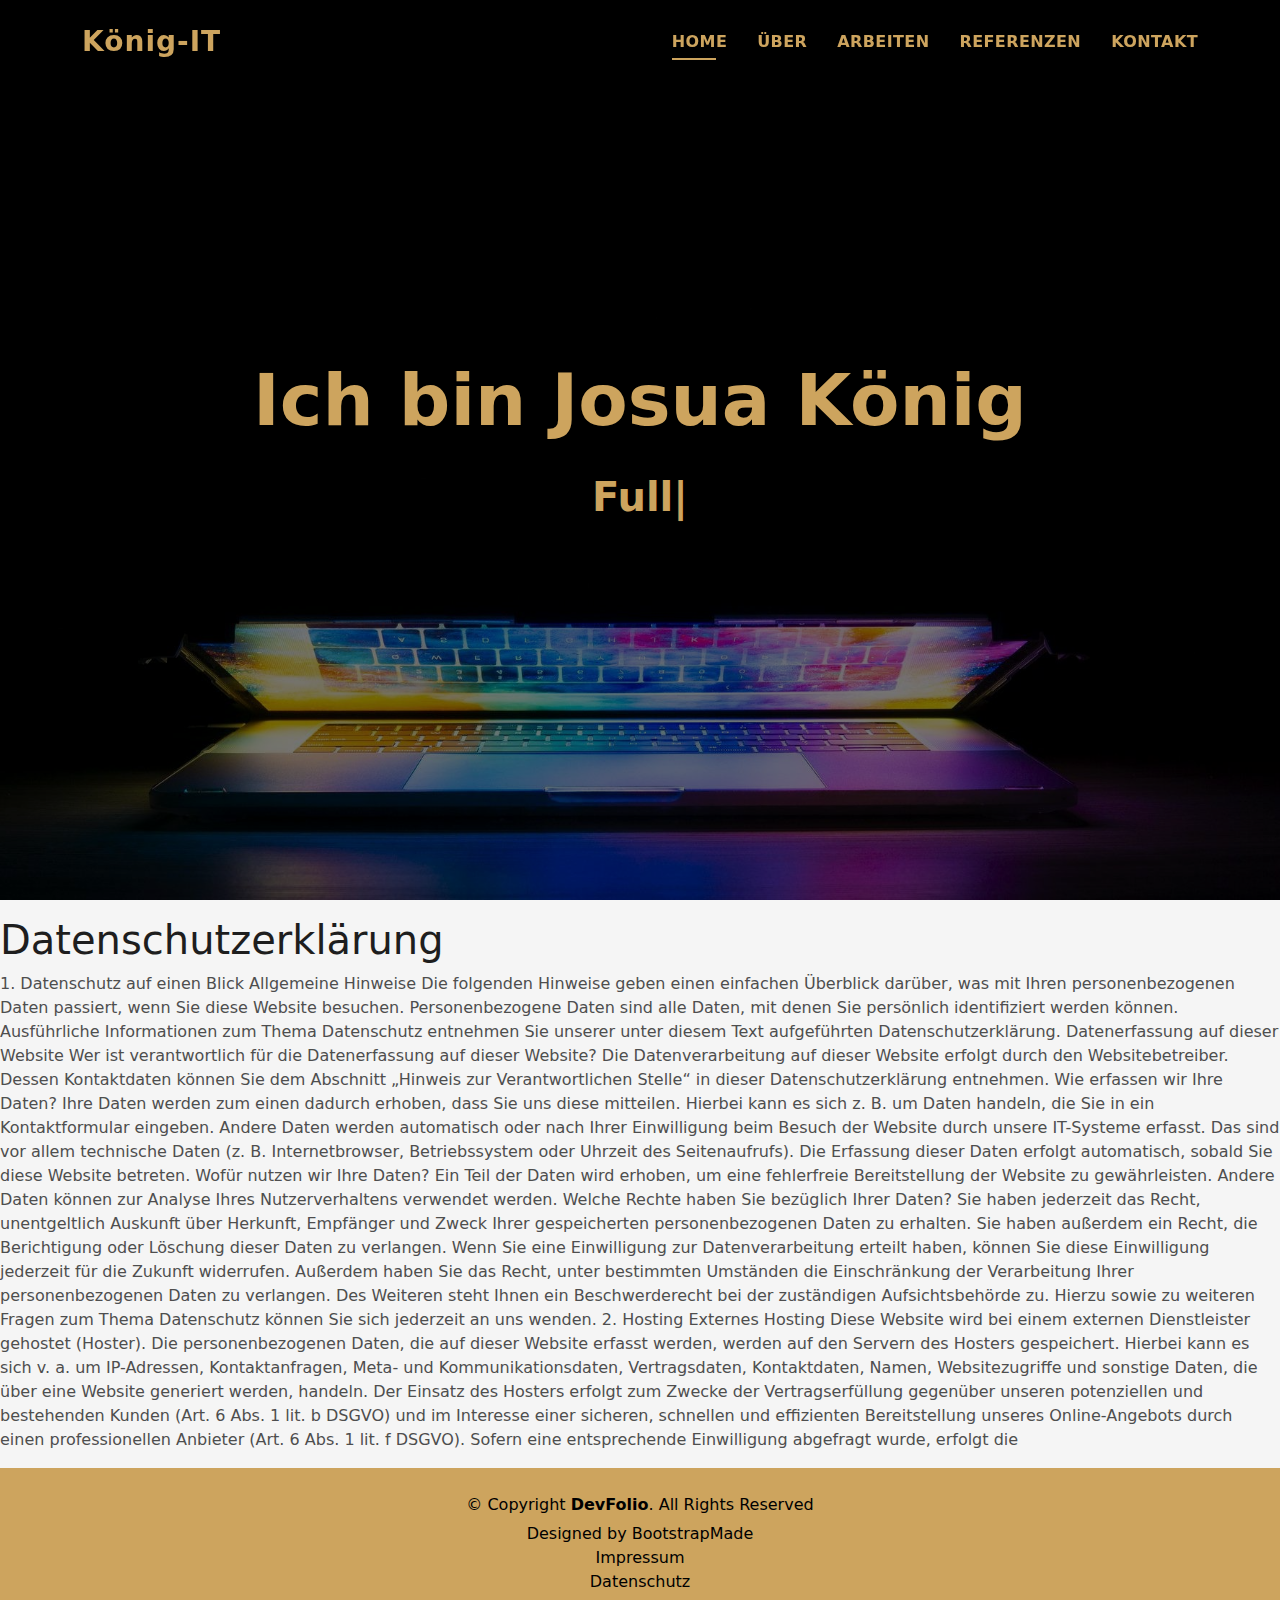
==== app/datenschutz.html @ 07a994ad "added impressum" ====
<!DOCTYPE html>
<html lang="en">

<head>
  <meta charset="utf-8">
  <meta content="width=device-width, initial-scale=1.0" name="viewport">

  <title>Ihr IT Partner!</title>
  <meta content="" name="description">
  <meta content="" name="keywords">

  <!-- Favicons -->
  <link href="assets/img/favicon.png" rel="icon">
  <link href="assets/img/apple-touch-icon.png" rel="apple-touch-icon">

  <!-- Vendor CSS Files -->
  <link href="assets/vendor/bootstrap/css/bootstrap.min.css" rel="stylesheet">
  <link href="assets/vendor/bootstrap-icons/bootstrap-icons.css" rel="stylesheet">
  <link href="assets/vendor/glightbox/css/glightbox.min.css" rel="stylesheet">
  <link href="assets/vendor/swiper/swiper-bundle.min.css" rel="stylesheet">

  <!-- Template Main CSS File -->
  <link href="assets/css/style.css" rel="stylesheet">

  <!-- =======================================================
  * Template Name: DevFolio - v4.7.1
  * Template URL: https://bootstrapmade.com/devfolio-bootstrap-portfolio-html-template/
  * Author: BootstrapMade.com
  * License: https://bootstrapmade.com/license/
  ======================================================== -->
</head>

<body>

  <!-- ======= Header ======= -->
  <header id="header" class="fixed-top">
    <div class="container d-flex align-items-center justify-content-between">

      <h1 class="logo"><a href="index.html">K&ouml;nig-IT</a></h1>
      <!-- Uncomment below if you prefer to use an image logo -->
      <!-- <a href="index.html" class="logo"><img src="assets/img/logo.png" alt="" class="img-fluid"></a>-->

      <nav id="navbar" class="navbar">
        <ul>
          <li><a class="nav-link scrollto active" href="#ich">Home</a></li>
          <li><a class="nav-link scrollto" href="#ueber">&uuml;ber</a></li>
          <li><a class="nav-link scrollto" href="#arbeiten">Arbeiten</a></li>
          <li><a class="nav-link scrollto " href="#referenzen">Referenzen</a></li>
          <li><a class="nav-link scrollto" href="#kontakt">Kontakt</a></li>
        </ul>
        <i class="bi bi-list mobile-nav-toggle"></i>
      </nav><!-- .navbar -->

    </div>
  </header><!-- End Header -->

  <!-- ======= Hero Section ======= -->
  <div id="ich" class="hero route bg-image" style="background-image: url(assets/img/computer.jpeg)">
    <div class="overlay-itro"></div>
    <div class="hero-content display-table">
      <div class="table-cell">
        <div class="container">
          <!--<p class="display-6 color-d">Hello, world!</p>-->
          <h1 class="hero-title mb-4">Ich bin Josua K&ouml;nig</h1>
          <p class="hero-subtitle"><span class="typed" data-typed-items="Full-Stack-Developer, Consultant ,Freelancer, L&ouml;sungs-Finder"></span></p>
          <!-- <p class="pt-3"><a class="btn btn-primary btn js-scroll px-4" href="#about" role="button">Learn More</a></p> -->
        </div>
      </div>
    </div>
  </div><!-- End Hero Section -->

  <main id="main">
    <p>
      <h1>Datenschutzerklärung</h1>
      1. Datenschutz auf einen Blick
      Allgemeine Hinweise
      Die folgenden Hinweise geben einen einfachen Überblick darüber, was mit Ihren personenbezogenen Daten passiert, wenn Sie diese Website besuchen. Personenbezogene Daten sind alle Daten, mit denen Sie persönlich identifiziert werden können. Ausführliche Informationen zum Thema Datenschutz entnehmen Sie unserer unter diesem Text aufgeführten Datenschutzerklärung.

      Datenerfassung auf dieser Website
      Wer ist verantwortlich für die Datenerfassung auf dieser Website?
      Die Datenverarbeitung auf dieser Website erfolgt durch den Websitebetreiber. Dessen Kontaktdaten können Sie dem Abschnitt „Hinweis zur Verantwortlichen Stelle“ in dieser Datenschutzerklärung entnehmen.

      Wie erfassen wir Ihre Daten?
      Ihre Daten werden zum einen dadurch erhoben, dass Sie uns diese mitteilen. Hierbei kann es sich z. B. um Daten handeln, die Sie in ein Kontaktformular eingeben.

      Andere Daten werden automatisch oder nach Ihrer Einwilligung beim Besuch der Website durch unsere IT-Systeme erfasst. Das sind vor allem technische Daten (z. B. Internetbrowser, Betriebssystem oder Uhrzeit des Seitenaufrufs). Die Erfassung dieser Daten erfolgt automatisch, sobald Sie diese Website betreten.

      Wofür nutzen wir Ihre Daten?
      Ein Teil der Daten wird erhoben, um eine fehlerfreie Bereitstellung der Website zu gewährleisten. Andere Daten können zur Analyse Ihres Nutzerverhaltens verwendet werden.

      Welche Rechte haben Sie bezüglich Ihrer Daten?
      Sie haben jederzeit das Recht, unentgeltlich Auskunft über Herkunft, Empfänger und Zweck Ihrer gespeicherten personenbezogenen Daten zu erhalten. Sie haben außerdem ein Recht, die Berichtigung oder Löschung dieser Daten zu verlangen. Wenn Sie eine Einwilligung zur Datenverarbeitung erteilt haben, können Sie diese Einwilligung jederzeit für die Zukunft widerrufen. Außerdem haben Sie das Recht, unter bestimmten Umständen die Einschränkung der Verarbeitung Ihrer personenbezogenen Daten zu verlangen. Des Weiteren steht Ihnen ein Beschwerderecht bei der zuständigen Aufsichtsbehörde zu.

      Hierzu sowie zu weiteren Fragen zum Thema Datenschutz können Sie sich jederzeit an uns wenden.

      2. Hosting
      Externes Hosting
      Diese Website wird bei einem externen Dienstleister gehostet (Hoster). Die personenbezogenen Daten, die auf dieser Website erfasst werden, werden auf den Servern des Hosters gespeichert. Hierbei kann es sich v. a. um IP-Adressen, Kontaktanfragen, Meta- und Kommunikationsdaten, Vertragsdaten, Kontaktdaten, Namen, Websitezugriffe und sonstige Daten, die über eine Website generiert werden, handeln.

      Der Einsatz des Hosters erfolgt zum Zwecke der Vertragserfüllung gegenüber unseren potenziellen und bestehenden Kunden (Art. 6 Abs. 1 lit. b DSGVO) und im Interesse einer sicheren, schnellen und effizienten Bereitstellung unseres Online-Angebots durch einen professionellen Anbieter (Art. 6 Abs. 1 lit. f DSGVO). Sofern eine entsprechende Einwilligung abgefragt wurde, erfolgt die


    </p>
  </main><!-- End #main -->

  <!-- ======= Footer ======= -->
  <footer>
    <div class="container">
      <div class="row">
        <div class="col-sm-12">
          <div class="copyright-box">
            <p class="copyright">&copy; Copyright <strong>DevFolio</strong>. All Rights Reserved</p>
            <div class="credits">
              <!--
              All the links in the footer should remain intact.
              You can delete the links only if you purchased the pro version.
              Licensing information: https://bootstrapmade.com/license/
              Purchase the pro version with working PHP/AJAX contact form: https://bootstrapmade.com/buy/?theme=DevFolio
            -->
              Designed by <a href="https://bootstrapmade.com/">BootstrapMade</a>
            </div>
          </div>
        </div>
      </div>
      <div class="credits"> <a href="/impressum.html">Impressum</a> </div>
      <div class="credits"> <a href="/datenschutz.html">Datenschutz</a> </div>
    </div>
  </footer><!-- End  Footer -->

  <div id="preloader"></div>
  <a href="#" class="back-to-top d-flex align-items-center justify-content-center"><i class="bi bi-arrow-up-short"></i></a>

  <!-- Vendor JS Files -->
  <script src="assets/vendor/purecounter/purecounter.js"></script>
  <script src="assets/vendor/bootstrap/js/bootstrap.bundle.min.js"></script>
  <script src="assets/vendor/glightbox/js/glightbox.min.js"></script>
  <script src="assets/vendor/swiper/swiper-bundle.min.js"></script>
  <script src="assets/vendor/typed.js/typed.min.js"></script>
  <script src="assets/vendor/php-email-form/validate.js"></script>

  <!-- Template Main JS File -->
  <script src="assets/js/main.js"></script>

</body>

</html>
---- app/assets/css/style.css ----
/**
* Template Name: DevFolio - v4.7.1
* Template URL: https://bootstrapmade.com/devfolio-bootstrap-portfolio-html-template/
* Author: BootstrapMade.com
* License: https://bootstrapmade.com/license/
*/

/*--------------------------------------------------------------
# General
--------------------------------------------------------------*/
body {
  background-color: #f5f5f5;
  color: #4e4e4e;
}

h1,
h2,
h3,
h4,
h5,
h6 {
  color: #1e1e1e;
}

a {
  color: #1e1e1e;
  text-decoration: none;
  transition: all 0.5s ease-in-out;
}
a:hover {
  color: #cda45e;
  text-decoration: none;
  transition: all 0.5s ease-in-out;
}

.p-r {
  position: relative;
}

.color-a {
  text-decoration: none;
  color: #cda45e;
}

.color-d {
  color: #f5f5f5;
}

.color-text-a {
  text-decoration: none;
  color: #4e4e4e;
}

.box-shadow, .card-blog, .work-box, .service-box, .paralax-mf {
  box-shadow: 0 13px 8px -10px rgba(0, 0, 0, 0.1);
}

.box-shadow-a, .button:hover {
  text-decoration: none;
  box-shadow: 0 0 0 4px #cde1f8;
}

.display-5 {
  font-size: 2.5rem;
  font-weight: 300;
  line-height: 1.1;
}

.display-6 {
  font-size: 2rem;
  font-weight: 300;
  line-height: 1.1;
}

.avatar {
  width: 32px;
  height: 32px;
  margin-right: 4px;
  overflow: hidden;
}

.bg-image {
  background-repeat: no-repeat;
  background-attachment: fixed;
  background-size: cover;
  background-position: center center;
}
@media (max-width: 1024px) {
  .bg-image {
    background-attachment: scroll;
  }
}

.overlay-mf {
  background-color: #53575a;
}

.overlay-mf {
  position: absolute;
  top: 0;
  left: 0px;
  padding: 0;
  height: 100%;
  width: 100%;
  opacity: 0.7;
}

.paralax-mf {
  position: relative;
  padding: 8rem 0;
}

.display-table {
  width: 100%;
  height: 100%;
  display: table;
}

.table-cell {
  display: table-cell;
  vertical-align: middle;
}

/*--/ Sections /--*/
.sect-4 {
  padding: 4rem 0;
}

.sect-pt4 {
  padding-top: 4rem;
}

.sect-mt4 {
  margin-top: 4rem;
}

/*--/ Title s /--*/
.title-s {
  font-weight: 600;
  color: #1e1e1e;
  font-size: 1.1rem;
}

/*--/ Title A /--*/
.title-box {
  margin-bottom: 4rem;
}

.title-a {
  text-decoration: none;
  font-size: 3rem;
  font-weight: bold;
  text-transform: uppercase;
}

.subtitle-a {
  text-decoration: none;
  color: #4e4e4e;
}

.line-mf {
  width: 40px;
  height: 5px;
  background-color: #cda45e;
  margin: 0 auto;
}

/*--/ Title Left /--*/
.title-box-2 {
  margin-bottom: 3rem;
}

.title-left {
  font-size: 2rem;
  position: relative;
}
.title-left:before {
  content: "";
  position: absolute;
  height: 3px;
  background-color: #cda45e;
  width: 100px;
  bottom: -12px;
}

/*------/ Box /------*/
.box-pl2 {
  padding-left: 2rem;
}

.box-shadow-full {
  padding: 3rem 1.25rem;
  position: relative;
  background-color: #fff;
  margin-bottom: 3rem;
  z-index: 2;
  box-shadow: 0 1px 1px 0 rgba(0, 0, 0, 0.06), 0 2px 5px 0 rgba(0, 0, 0, 0.2);
}
@media (min-width: 768px) {
  .box-shadow-full {
    padding: 3rem;
  }
}

/*------/ Socials /------*/
.socials {
  padding: 1.5rem 0;
}
.socials ul li {
  display: inline-block;
}
.socials .ico-circle {
  height: 40px;
  width: 40px;
  font-size: 1.2rem;
  border-radius: 50%;
  line-height: 1.6;
  margin: 0 15px 0 0;
  box-shadow: 0 0 0 3px #cda45e;
  transition: all 500ms ease;
}
.socials .ico-circle:hover {
  background-color: #cda45e;
  color: #fff;
  box-shadow: 0 0 0 3px #cde1f8;
  transition: all 500ms ease;
}

/*------/ Ul resect /------*/
.ul-resect, .widget-tags ul, .widget-sidebar .list-sidebar, .box-comments .list-comments, .blog-wrapper .post-meta ul, .list-ico, .socials ul {
  list-style: none;
  padding-left: 0;
  margin-bottom: 0;
}

.list-ico {
  line-height: 2;
}
.list-ico span {
  color: #cda45e;
  margin-right: 10px;
}

/*------/ Ico Circle /------*/
.ico-circle {
  height: 100px;
  width: 100px;
  font-size: 2rem;
  border-radius: 50%;
  line-height: 1.55;
  margin: 0 auto;
  text-align: center;
  box-shadow: 0 0 0 10px #cda45e;
  display: block;
}

/*------/ Owl Carousel /------*/
.owl-theme .owl-dots {
  text-align: center;
  margin-top: 18px;
}
.owl-theme .owl-dots .owl-dot {
  display: inline-block;
}
.owl-theme .owl-dots .owl-dot span {
  width: 18px;
  height: 7px;
  margin: 5px 5px;
  background: #cde1f8;
  border: 0px solid #cde1f8;
  display: block;
  transition: all 0.6s ease-in-out;
  cursor: pointer;
}
.owl-theme .owl-dots .owl-dot:hover span {
  background-color: #cde1f8;
}
.owl-theme .owl-dots .owl-dot.active span {
  background-color: #1B1B1B;
  width: 25px;
}

/*--/ Scrolltop s /--*/
.scrolltop-mf {
  position: relative;
  display: none;
}
.scrolltop-mf span {
  z-index: 999;
  position: fixed;
  width: 42px;
  height: 42px;
  background-color: #cda45e;
  opacity: 0.7;
  font-size: 1.6rem;
  line-height: 1.5;
  text-align: center;
  color: #fff;
  top: auto;
  left: auto;
  right: 30px;
  bottom: 50px;
  cursor: pointer;
  border-radius: 50%;
}

/*--------------------------------------------------------------
# Back to top button
--------------------------------------------------------------*/
.back-to-top {
  position: fixed;
  visibility: hidden;
  opacity: 0;
  right: 15px;
  bottom: 15px;
  z-index: 996;
  background: #cda45e;
  width: 40px;
  height: 40px;
  border-radius: 50px;
  transition: all 0.4s;
}
.back-to-top i {
  font-size: 28px;
  color: #000000;
  line-height: 0;
}
.back-to-top:hover {
  background: #ffffff;
  color: #000000;
}
.back-to-top.active {
  visibility: visible;
  opacity: 1;
}

/*------/ Prelaoder /------*/
#preloader {
  position: fixed;
  top: 0;
  left: 0;
  right: 0;
  bottom: 0;
  z-index: 9999;
  overflow: hidden;
  background: #fff;
}

#preloader:before {
  content: "";
  position: fixed;
  top: calc(50% - 30px);
  left: calc(50% - 30px);
  border: 6px solid #f2f2f2;
  border-top: 6px solid #cda45e;
  border-radius: 50%;
  width: 60px;
  height: 60px;
  -webkit-animation: animate-preloader 1s linear infinite;
  animation: animate-preloader 1s linear infinite;
}

@-webkit-keyframes animate-preloader {
  0% {
    transform: rotate(0deg);
  }
  100% {
    transform: rotate(360deg);
  }
}

@keyframes animate-preloader {
  0% {
    transform: rotate(0deg);
  }
  100% {
    transform: rotate(360deg);
  }
}
/*------/ Button /------*/
.button {
  display: inline-block;
  padding: 0.3rem 0.6rem;
  text-align: center;
  vertical-align: middle;
  -webkit-user-select: none;
  -moz-user-select: none;
  user-select: none;
  font-size: 1rem;
  border-radius: 0.3rem;
  border: 1px solid transparent;
  transition: all 500ms ease;
  cursor: pointer;
}
.button:focus {
  outline: 0;
}
.button:hover {
  background-color: #53575a;
  color: #cda45e;
  transition: all 500ms ease;
}

.button-a {
  text-decoration: none;
  background-color: #cda45e;
  color: #fff;
  border-color: #cde1f8;
}

.button-big {
  padding: 0.9rem 2.3rem;
  font-size: 1.2rem;
}

.button-rouded {
  border-radius: 5rem;
}

.btn-lg {
  padding: 0.5rem 1rem;
  font-size: 1.25rem;
  line-height: 1.5;
  border-radius: 0.3rem;
}

/*--------------------------------------------------------------
# Header
--------------------------------------------------------------*/
#header {
  transition: all 0.5s;
  z-index: 997;
  padding: 20px 0;
}
#header .logo {
  font-size: 28px;
  margin: 0;
  padding: 0;
  font-weight: 600;
  letter-spacing: 1px;
}
#header .logo a {
  color: #cda45e;
}
#header .logo img {
  max-height: 40px;
}
#header.header-scrolled {
  background: rgba(0, 0, 0, 0.9);
  padding: 12px 0;
}

/*--------------------------------------------------------------
# Navigation Menu
--------------------------------------------------------------*/
/**
* Desktop Navigation 
*/
.navbar {
  padding: 0;
}
.navbar ul {
  margin: 0;
  padding: 0;
  display: flex;
  list-style: none;
  align-items: center;
}
.navbar li {
  position: relative;
}
.navbar > ul > li {
  white-space: nowrap;
  padding: 10px 0 10px 30px;
}
.navbar a, .navbar a:focus {
  display: flex;
  align-items: center;
  justify-content: space-between;
  color: #cda45e;
  font-size: 16px;
  font-weight: 600;
  padding: 0;
  white-space: nowrap;
  transition: 0.3s;
  letter-spacing: 0.4px;
  position: relative;
  text-transform: uppercase;
}
.navbar a i, .navbar a:focus i {
  font-size: 12px;
  line-height: 0;
  margin-left: 5px;
}
.navbar > ul > li > a:before {
  content: "";
  position: absolute;
  width: 100%;
  height: 2px;
  bottom: -6px;
  left: 0;
  width: 0;
  background-color: #cda45e;
  visibility: hidden;
  transition: all 0.3s ease-in-out 0s;
}
.navbar a:hover:before, .navbar li:hover > a:before, .navbar .active:before {
  visibility: visible;
  width: 80%;
}
.navbar a:hover, .navbar .active, .navbar .active:focus, .navbar li:hover > a {
  color: #cda45e;
}
.navbar .dropdown ul {
  display: block;
  position: absolute;
  left: 30px;
  top: calc(100% + 30px);
  margin: 0;
  padding: 10px 0;
  z-index: 99;
  opacity: 0;
  visibility: hidden;
  background: #cda45e;
  box-shadow: 0px 0px 30px rgba(127, 137, 161, 0.25);
  transition: 0.3s;
}
.navbar .dropdown ul li {
  min-width: 200px;
}
.navbar .dropdown ul a {
  padding: 10px 20px;
  font-size: 14px;
  text-transform: none;
  color: #4e4e4e;
}
.navbar .dropdown ul a i {
  font-size: 12px;
}
.navbar .dropdown ul a:hover, .navbar .dropdown ul .active:hover, .navbar .dropdown ul li:hover > a {
  color: #cda45e;
}
.navbar .dropdown:hover > ul {
  opacity: 1;
  top: 100%;
  visibility: visible;
}
.navbar .dropdown .dropdown ul {
  top: 0;
  left: calc(100% - 30px);
  visibility: hidden;
}
.navbar .dropdown .dropdown:hover > ul {
  opacity: 1;
  top: 0;
  left: 100%;
  visibility: visible;
}
@media (max-width: 1366px) {
  .navbar .dropdown .dropdown ul {
    left: -90%;
  }
  .navbar .dropdown .dropdown:hover > ul {
    left: -100%;
  }
}

/**
* Mobile Navigation 
*/
.mobile-nav-toggle {
  color: #cda45e;
  font-size: 28px;
  cursor: pointer;
  display: none;
  line-height: 0;
  transition: 0.5s;
}

@media (max-width: 991px) {
  .mobile-nav-toggle {
    display: block;
  }

  .navbar ul {
    display: none;
  }
}
.navbar-mobile {
  position: fixed;
  overflow: hidden;
  top: 0;
  right: 0;
  left: 0;
  bottom: 0;
  background: rgba(78, 78, 78, 0.9);
  transition: 0.3s;
  z-index: 999;
}
.navbar-mobile .mobile-nav-toggle {
  position: absolute;
  top: 15px;
  right: 15px;
}
.navbar-mobile ul {
  display: block;
  position: absolute;
  top: 55px;
  right: 15px;
  bottom: 15px;
  left: 15px;
  padding: 10px 0;
  background-color: #fff;
  overflow-y: auto;
  transition: 0.3s;
}
.navbar-mobile > ul > li {
  padding: 0;
}
.navbar-mobile a:hover:before, .navbar-mobile li:hover > a:before, .navbar-mobile .active:before {
  visibility: hidden;
}
.navbar-mobile a, .navbar-mobile a:focus {
  padding: 10px 20px;
  font-size: 15px;
  color: #4e4e4e;
}
.navbar-mobile a:hover, .navbar-mobile .active, .navbar-mobile li:hover > a {
  color: #cda45e;
}
.navbar-mobile .getstarted, .navbar-mobile .getstarted:focus {
  margin: 15px;
}
.navbar-mobile .dropdown ul {
  position: static;
  display: none;
  margin: 10px 20px;
  padding: 10px 0;
  z-index: 99;
  opacity: 1;
  visibility: visible;
  background: #fff;
  box-shadow: 0px 0px 30px rgba(127, 137, 161, 0.25);
}
.navbar-mobile .dropdown ul li {
  min-width: 200px;
}
.navbar-mobile .dropdown ul a {
  padding: 10px 20px;
}
.navbar-mobile .dropdown ul a i {
  font-size: 12px;
}
.navbar-mobile .dropdown ul a:hover, .navbar-mobile .dropdown ul .active:hover, .navbar-mobile .dropdown ul li:hover > a {
  color: #cda45e;
}
.navbar-mobile .dropdown > .dropdown-active {
  display: block;
}

/*--------------------------------------------------------------
# Hero Section
--------------------------------------------------------------*/
.hero {
  height: 100vh;
  position: relative;
  color: #cda45e;
}
.hero .hero-content {
  text-align: center;
  position: absolute;
}
.hero .overlay-itro {
  background-color: rgba(0, 0, 0, 0.6);
  position: absolute;
  top: 0;
  left: 0px;
  padding: 0;
  height: 100%;
  width: 100%;
  opacity: 0.9;
}
.hero .hero-title {
  color: #cda45e;
  font-weight: 600;
  font-size: 3rem;
}
@media (min-width: 768px) {
  .hero .hero-title {
    font-size: 4.5rem;
  }
}
.hero .hero-subtitle {
  font-size: 1.5rem;
  font-weight: 600;
}
@media (min-width: 768px) {
  .hero .hero-subtitle {
    font-size: 2.5rem;
  }
}
.hero .text-slider-items {
  display: none;
}

.hero-single {
  height: 350px;
}
.hero-single .hero-content {
  margin-top: 30px;
}
.hero-single .hero-title {
  text-transform: uppercase;
  font-size: 3rem;
}
@media (min-width: 768px) {
  .hero-single .hero-title {
    font-size: 3.5rem;
  }
}
.hero-single .breadcrumb {
  background-color: transparent;
  color: #cda45e;
}
.hero-single .breadcrumb .breadcrumb-item:before {
  color: #cde1f8;
}
.hero-single .breadcrumb .breadcrumb-item.active {
  color: #cde1f8;
}
.hero-single .breadcrumb a {
  color: #fff;
}

/*--------------------------------------------------------------
# About
--------------------------------------------------------------*/
.about-mf .box-shadow-full {
  padding-top: 4rem;
  padding-bottom: 4rem;
}
.about-mf .about-img {
  margin-bottom: 2rem;
}
.about-mf .about-img img {
  margin-left: 10px;
}
@media (min-width: 767px) {
  .about-mf .box-pl2 {
    margin-top: 3rem;
    padding-left: 0rem;
  }
}

.skill-mf span {
  color: #4e4e4e;
}
.skill-mf .progress {
  /*background-color: #cde1f8;*/
  margin: 0.5rem 0 1.2rem 0;
  border-radius: 0;
  height: 0.7rem;
}
.skill-mf .progress .progress-bar {
  height: 0.7rem;
  background-color: #cda45e;
}

/*--------------------------------------------------------------
# Services
--------------------------------------------------------------*/
.service-box {
  background-color: #fff;
  padding: 2.5rem 1.3rem;
  border-radius: 1rem;
  margin-bottom: 3rem;
  text-align: center;
}
.service-box:hover .ico-circle {
  transition: all 500ms ease;
  color: #fff;
  background-color: #cda45e;
  box-shadow: 0 0 0 10px #1e1e1e;
}
.service-box .service-ico {
  margin-bottom: 1rem;
  color: #1e1e1e;
}
.service-box .ico-circle {
  transition: all 500ms ease;
  display: inline-flex;
  align-items: center;
  justify-content: center;
}
.service-box .ico-circle i {
  line-height: 0;
  font-size: 40px;
}
.service-box .s-title {
  font-size: 1.4rem;
  text-transform: uppercase;
  text-align: center;
  padding: 0.4rem 0;
}
.service-box .s-description {
  color: #4e4e4e;
}

/*--------------------------------------------------------------
# Counter
--------------------------------------------------------------*/
.counter-box {
  color: #cda45e;
  text-align: center;
}
@media (min-width: 577px) {
  .counter-box {
    margin-bottom: 1.8rem;
  }
}

.counter-ico {
  margin-bottom: 1rem;
}
.counter-ico .ico-circle {
  height: 60px;
  width: 60px;
  line-height: 1.5;
  box-shadow: 0 0 0 10px #cda45e;
}

.counter-num .counter {
  font-size: 2rem;
  margin-bottom: 0;
}

/*.counter-text {*/
/*  color: #1e1e1e;*/
/*}*/

/*--------------------------------------------------------------
# Portfolio
--------------------------------------------------------------*/
.work-box {
  margin-bottom: 3rem;
  -webkit-backface-visibility: hidden;
  backface-visibility: hidden;
  background-color: #fff;
}
.work-box:hover img {
  transform: scale(1.3);
}

.work-img {
  display: block;
  overflow: hidden;
}
.work-img img {
  transition: all 1s;
}

.work-content {
  padding: 2rem 3% 1rem 4%;
}
.work-content .w-more {
  color: #4e4e4e;
  font-size: 0.8rem;
}
.work-content .w-more .w-ctegory {
  color: #cda45e;
}
.work-content .w-like {
  font-size: 2.5rem;
  color: #cda45e;
  float: right;
}
.work-content .w-like a {
  color: #cda45e;
}
.work-content .w-like .num-like {
  font-size: 0.7rem;
}

.w-title {
  font-size: 1.2rem;
}

/*--------------------------------------------------------------
# Portfolio Details
--------------------------------------------------------------*/
.portfolio-details {
  padding-top: 40px;
}
.portfolio-details .portfolio-details-slider img {
  width: 100%;
}
.portfolio-details .portfolio-details-slider .swiper-pagination {
  margin-top: 20px;
  position: relative;
}
.portfolio-details .portfolio-details-slider .swiper-pagination .swiper-pagination-bullet {
  width: 12px;
  height: 12px;
  background-color: #fff;
  opacity: 1;
  border: 1px solid #cda45e;
}
.portfolio-details .portfolio-details-slider .swiper-pagination .swiper-pagination-bullet-active {
  background-color: #cda45e;
}
.portfolio-details .portfolio-info {
  padding: 30px;
  box-shadow: 0px 0 30px rgba(78, 78, 78, 0.08);
}
.portfolio-details .portfolio-info h3 {
  font-size: 22px;
  font-weight: 700;
  margin-bottom: 20px;
  padding-bottom: 20px;
  border-bottom: 1px solid #eee;
}
.portfolio-details .portfolio-info ul {
  list-style: none;
  padding: 0;
  font-size: 15px;
}
.portfolio-details .portfolio-info ul li + li {
  margin-top: 10px;
}
.portfolio-details .portfolio-description {
  padding-top: 30px;
}
.portfolio-details .portfolio-description h2 {
  font-size: 26px;
  font-weight: 700;
  margin-bottom: 20px;
}
.portfolio-details .portfolio-description p {
  padding: 0;
}

/*--------------------------------------------------------------
# Testimonials
--------------------------------------------------------------*/
.testimonial-box {
  color: #fff;
  text-align: center;
}
.testimonial-box .author-test {
  margin-top: 1rem;
}
.testimonial-box .author-test img {
  margin: 0 auto;
}
.testimonial-box .author {
  color: #fff;
  text-transform: uppercase;
  font-weight: 600;
  margin: 1rem 0;
  display: block;
  font-size: 1.4rem;
}
.testimonial-box .comit {
  font-size: 2rem;
  color: #cda45e;
  background-color: #fff;
  width: 52px;
  height: 52px;
  display: block;
  margin: 0 auto;
  border-radius: 50%;
  line-height: 1.6;
}
@media (min-width: 768px) {
  .testimonial-box .description {
    padding: 0 5rem;
  }
}
@media (min-width: 992px) {
  .testimonial-box .description {
    padding: 0 8rem;
  }
}
@media (min-width: 1200px) {
  .testimonial-box .description {
    padding: 0 13rem;
  }
}

.swiper-pagination {
  margin-top: 20px;
  position: relative;
}
.swiper-pagination .swiper-pagination-bullet {
  width: 12px;
  height: 12px;
  background-color: rgba(255, 255, 255, 0.4);
  opacity: 1;
}
.swiper-pagination .swiper-pagination-bullet-active {
  background-color: #fff;
}

/*--------------------------------------------------------------
# Contact
--------------------------------------------------------------*/
.footer-paralax {
  padding: 4rem 0 0 0;
}

.contact-mf {
  margin-top: 4rem;
}
@media (min-width: 767px) {
  .contact-mf .box-pl2 {
    margin-top: 3rem;
    padding-left: 0rem;
  }
}

.php-email-form .error-message {
  display: none;
  color: #fff;
  background: #ed3c0d;
  text-align: center;
  padding: 15px;
  font-weight: 600;
}
.php-email-form .sent-message {
  display: none;
  color: #fff;
  background: #18d26e;
  text-align: center;
  padding: 15px;
  font-weight: 600;
}
.php-email-form .loading {
  display: none;
  background: #fff;
  text-align: center;
  padding: 15px;
}
.php-email-form .loading:before {
  content: "";
  display: inline-block;
  border-radius: 50%;
  width: 24px;
  height: 24px;
  margin: 0 10px -6px 0;
  border: 3px solid #18d26e;
  border-top-color: #eee;
  -webkit-animation: animate-loading 1s linear infinite;
  animation: animate-loading 1s linear infinite;
}
.php-email-form input, .php-email-form textarea {
  border-radius: 0;
  box-shadow: none;
  font-size: 14px;
}
.php-email-form input:focus, .php-email-form textarea:focus {
  border-color: #cda45e;
}
.php-email-form input {
  padding: 10px 15px;
}
.php-email-form textarea {
  padding: 12px 15px;
  margin-bottom: 0;
}
.php-email-form button[type=submit] {
  background: #cda45e;
  border: 0;
  padding: 10px 24px;
  color: #fff;
  transition: 0.4s;
}
.php-email-form button[type=submit]:hover {
  background: #53575a;
}

@-webkit-keyframes animate-loading {
  0% {
    transform: rotate(0deg);
  }
  100% {
    transform: rotate(360deg);
  }
}

@keyframes animate-loading {
  0% {
    transform: rotate(0deg);
  }
  100% {
    transform: rotate(360deg);
  }
}
/*--------------------------------------------------------------
# Blog
--------------------------------------------------------------*/
@media (min-width: 767px) {
  .card-blog {
    margin-bottom: 3rem;
  }
}
.card-blog .card-body {
  position: relative;
}
.card-blog .card-category-box {
  position: absolute;
  text-align: center;
  top: -16px;
  left: 15px;
  right: 15px;
  line-height: 25px;
  overflow: hidden;
}
.card-blog .card-category {
  display: inline-block;
  color: #fff;
  padding: 0 15px 5px;
  overflow: hidden;
  background-color: #cda45e;
  border-radius: 4px;
}
.card-blog .card-category .category {
  color: #fff;
  display: inline-block;
  text-transform: uppercase;
  font-size: 0.7rem;
  letter-spacing: 0.1px;
  margin-bottom: 0;
}
.card-blog .card-title {
  font-size: 1.3rem;
  margin-top: 0.6rem;
}
.card-blog .card-description {
  color: #4e4e4e;
}
.card-blog .post-author {
  display: inline-block;
}
.card-blog .post-date {
  color: #4e4e4e;
  display: inline-block;
  float: right;
}

/*--------------------------------------------------------------
# Blog Single
--------------------------------------------------------------*/
.post-box,
.form-comments,
.box-comments,
.widget-sidebar {
  padding: 2rem;
  background-color: #fff;
  margin-bottom: 3rem;
}
@media (min-width: 768px) {
  .post-box,
.form-comments,
.box-comments,
.widget-sidebar {
    padding: 3rem;
  }
}

.blog-wrapper .article-title {
  font-size: 1.5rem;
}
@media (min-width: 768px) {
  .blog-wrapper .article-title {
    font-size: 1.9rem;
  }
}
.blog-wrapper .post-meta {
  margin: 1rem 0;
}
.blog-wrapper .post-meta ul {
  border-left: 4px solid #cda45e;
  margin-top: 1rem;
}
.blog-wrapper .post-meta ul li {
  display: inline-block;
  margin-left: 15px;
}
.blog-wrapper .post-meta ul a {
  color: #cda45e;
}
.blog-wrapper .post-meta ul span {
  color: #1e1e1e;
}
.blog-wrapper .blockquote {
  border-left: 4px solid #cda45e;
  padding: 18px;
  font-style: italic;
}

/*------/ Comments /------*/
.box-comments .list-comments li {
  padding-bottom: 40px;
}
.box-comments .list-comments .comment-avatar {
  display: table-cell;
  vertical-align: top;
}
.box-comments .list-comments .comment-avatar img {
  width: 80px;
  height: 80px;
}
.box-comments .list-comments .comment-author {
  font-size: 1.3rem;
}
@media (min-width: 768px) {
  .box-comments .list-comments .comment-author {
    font-size: 1.5rem;
  }
}
.box-comments .list-comments .comment-details {
  display: table-cell;
  vertical-align: top;
  padding-left: 25px;
}
.box-comments .list-comments a {
  color: #cda45e;
}
.box-comments .list-comments span {
  color: #1e1e1e;
  font-style: italic;
}
.box-comments .comment-children {
  margin-left: 40px;
}

/*------/ Sidebar /------*/
.widget-sidebar .sidebar-title {
  font-size: 1.6rem;
  font-weight: 600;
  border-left: 5px solid #cda45e;
  padding-left: 15px;
  text-transform: uppercase;
  margin-bottom: 1.5rem;
}
.widget-sidebar .list-sidebar li {
  position: relative;
  padding: 6px 0 6px 24px;
}
.widget-sidebar .list-sidebar li:before {
  position: absolute;
  content: "";
  width: 10px;
  height: 1px;
  left: 0;
  background-color: #cda45e;
  top: 20px;
}

.sidebar-search input {
  background-color: #fff;
  border-radius: 0;
  transition: all 0.5s ease-in-out;
}
.sidebar-search .btn-search {
  background-color: #cda45e;
  border-color: #cda45e;
  border-radius: 0;
  padding-left: 20px;
  padding-right: 20px;
}

.widget-tags ul li {
  display: inline-block;
  background-color: #cda45e;
  padding: 0.2rem 0.6rem;
  margin-bottom: 0.5rem;
  border-radius: 15px;
}
.widget-tags ul li a {
  color: #fff;
}

/*--------------------------------------------------------------
# Footer
--------------------------------------------------------------*/
footer {
  text-align: center;
  color: #000000;
  padding: 25px 0;
  background: #cda45e;
}
footer .copyright {
  margin-bottom: 0.3rem;
}
footer .credits {
  margin-bottom: 0;
}
footer .credits a {
  color: #000000;
}
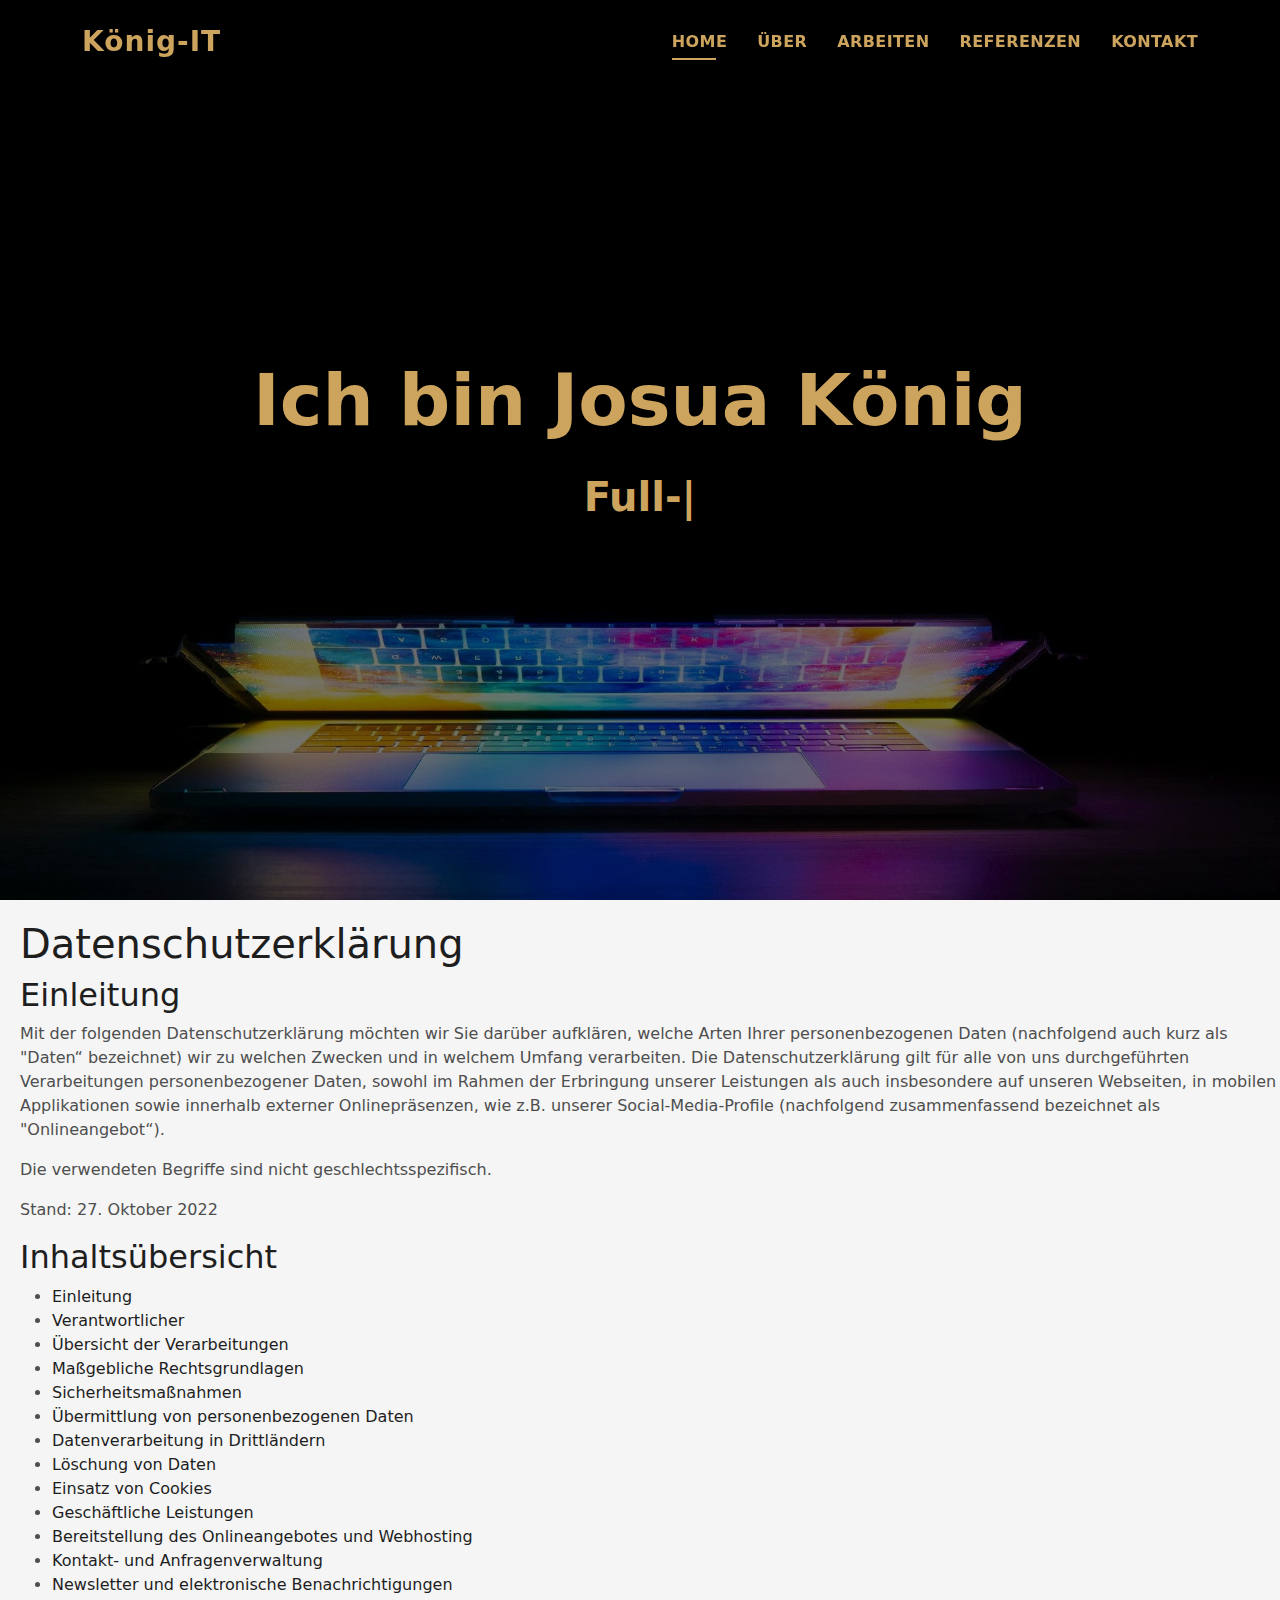
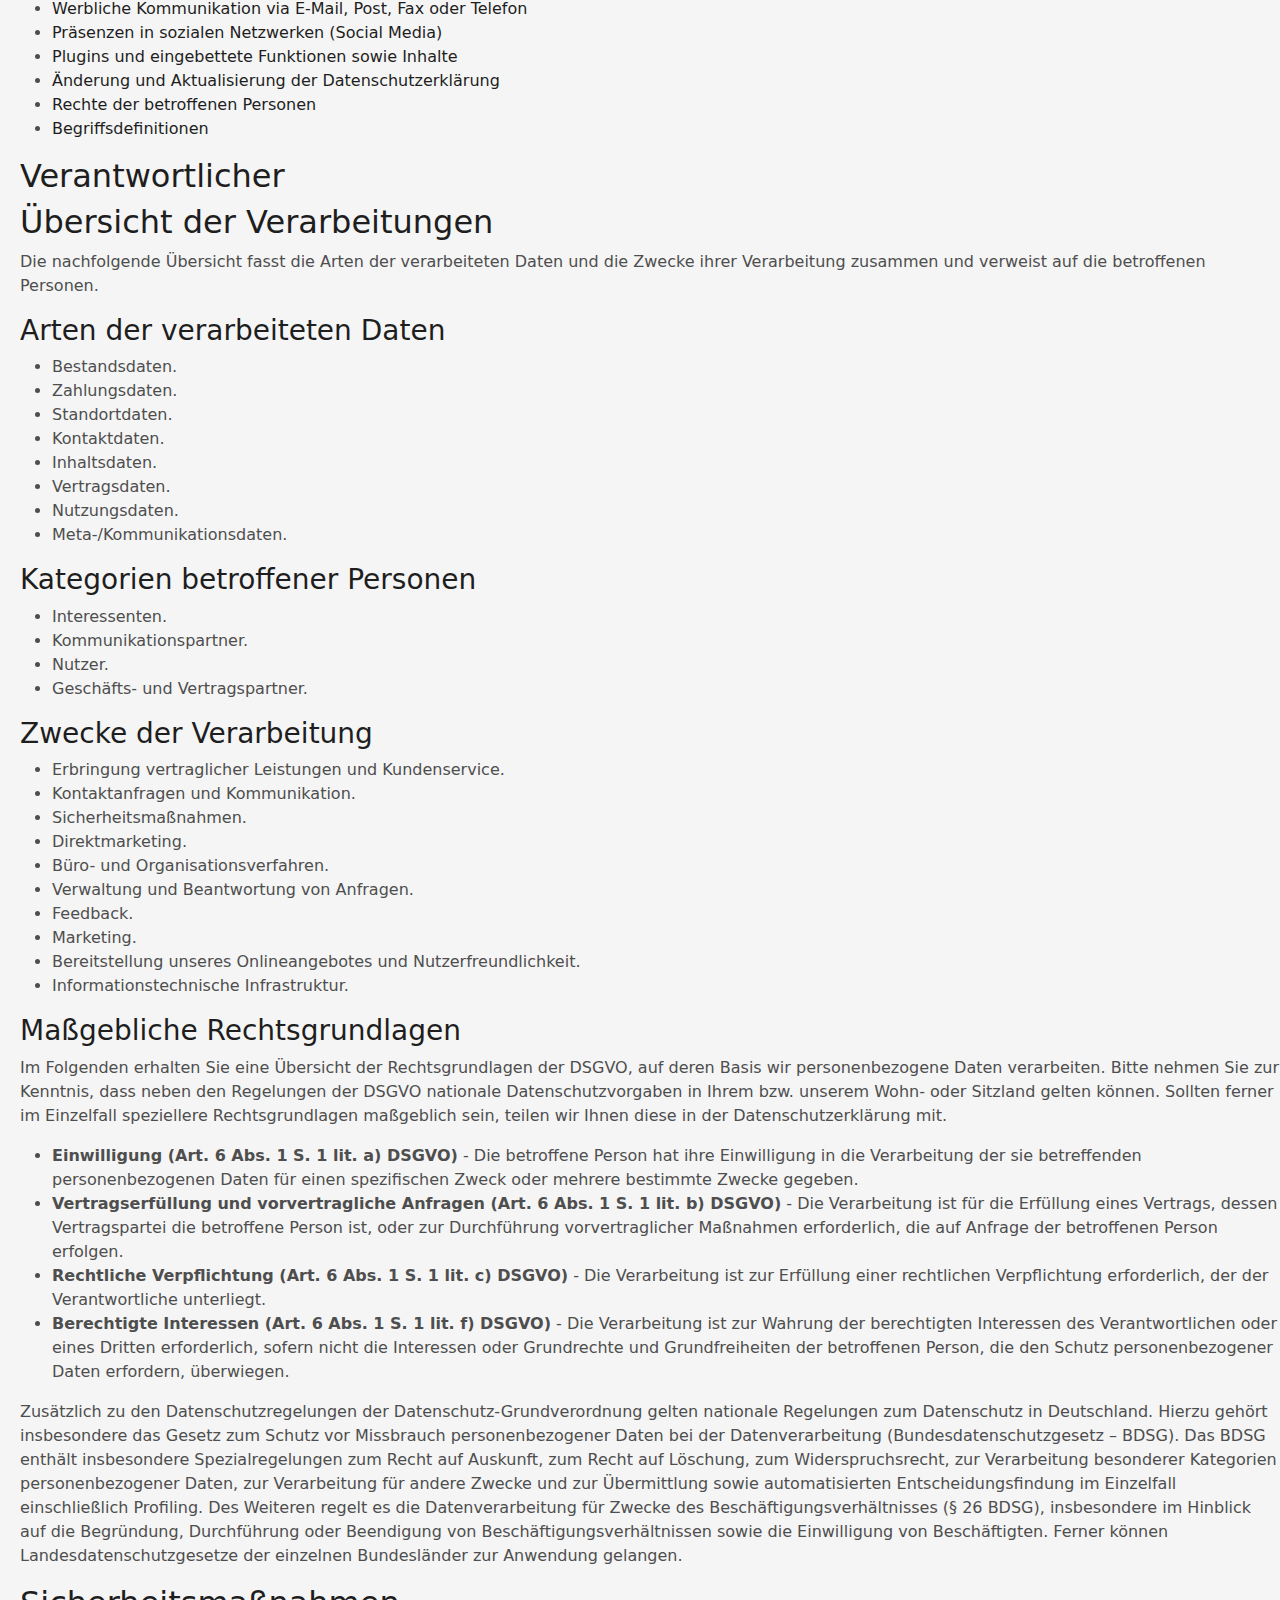
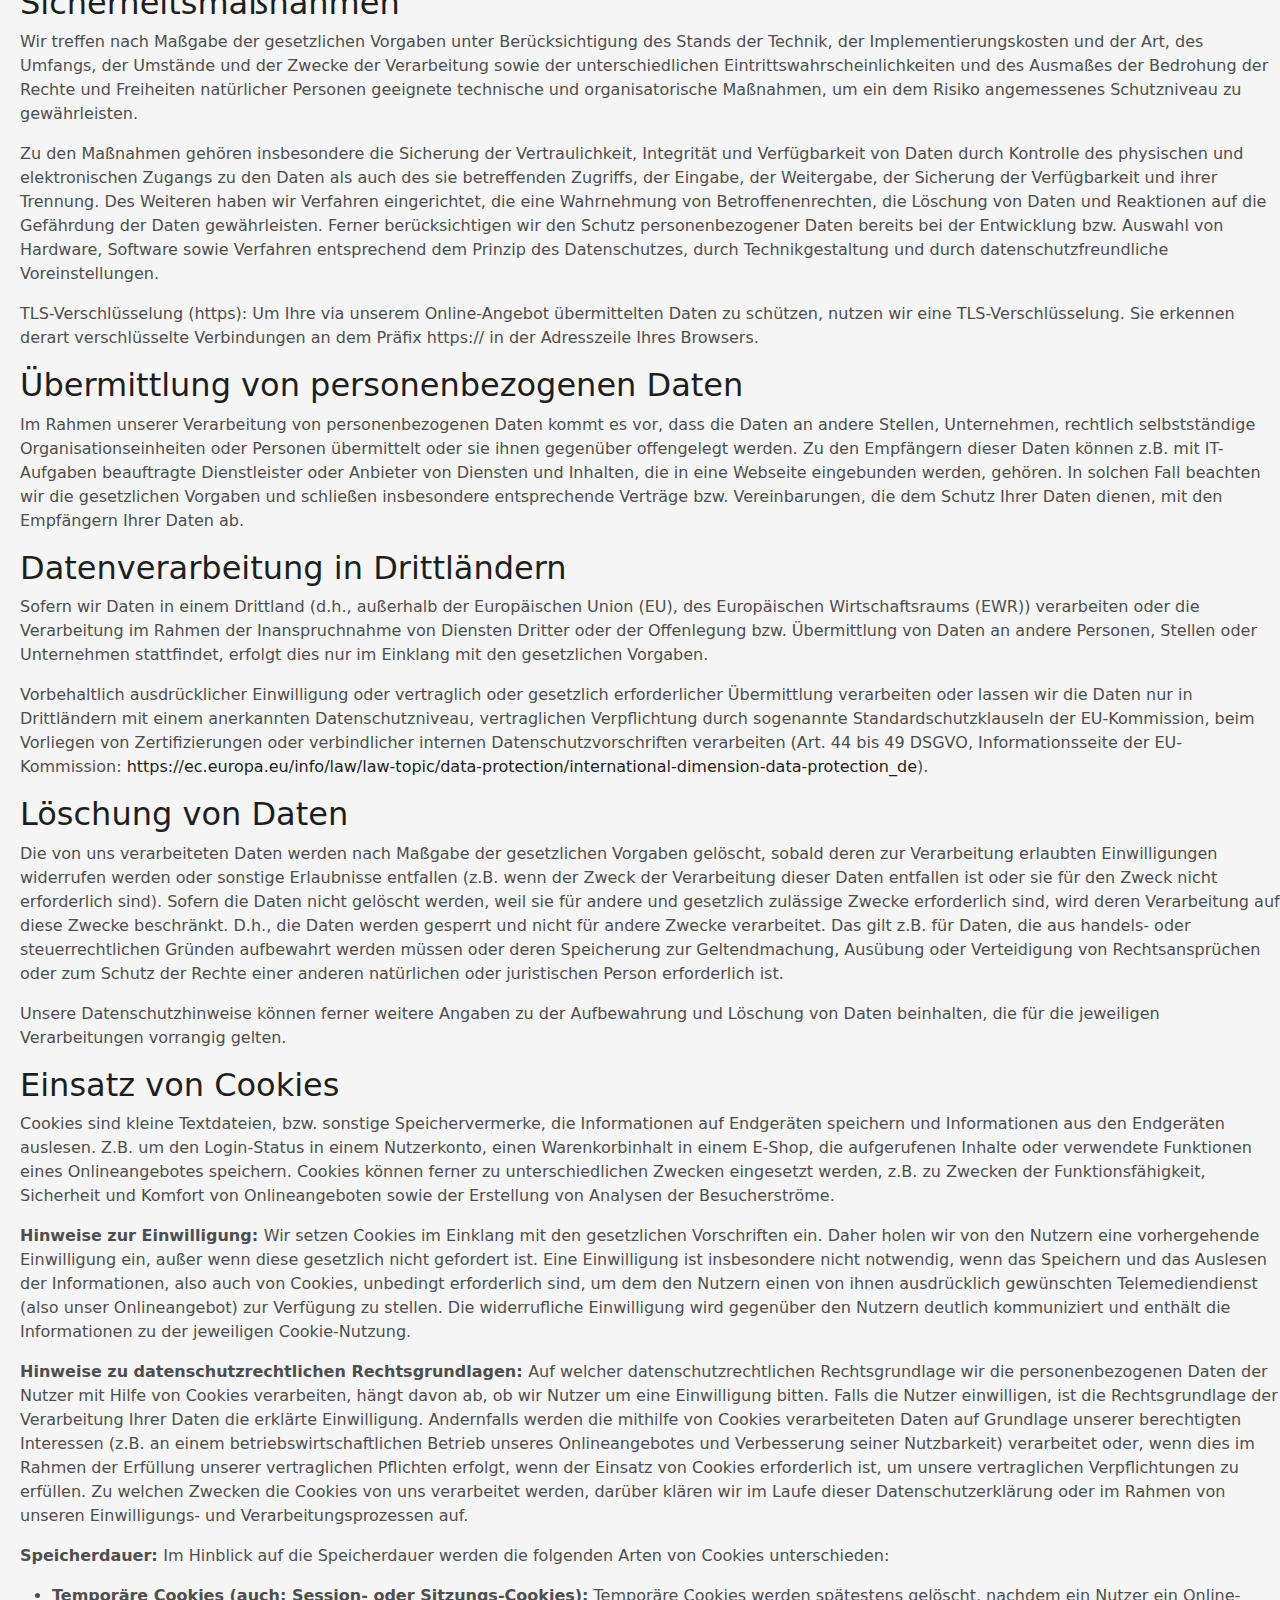
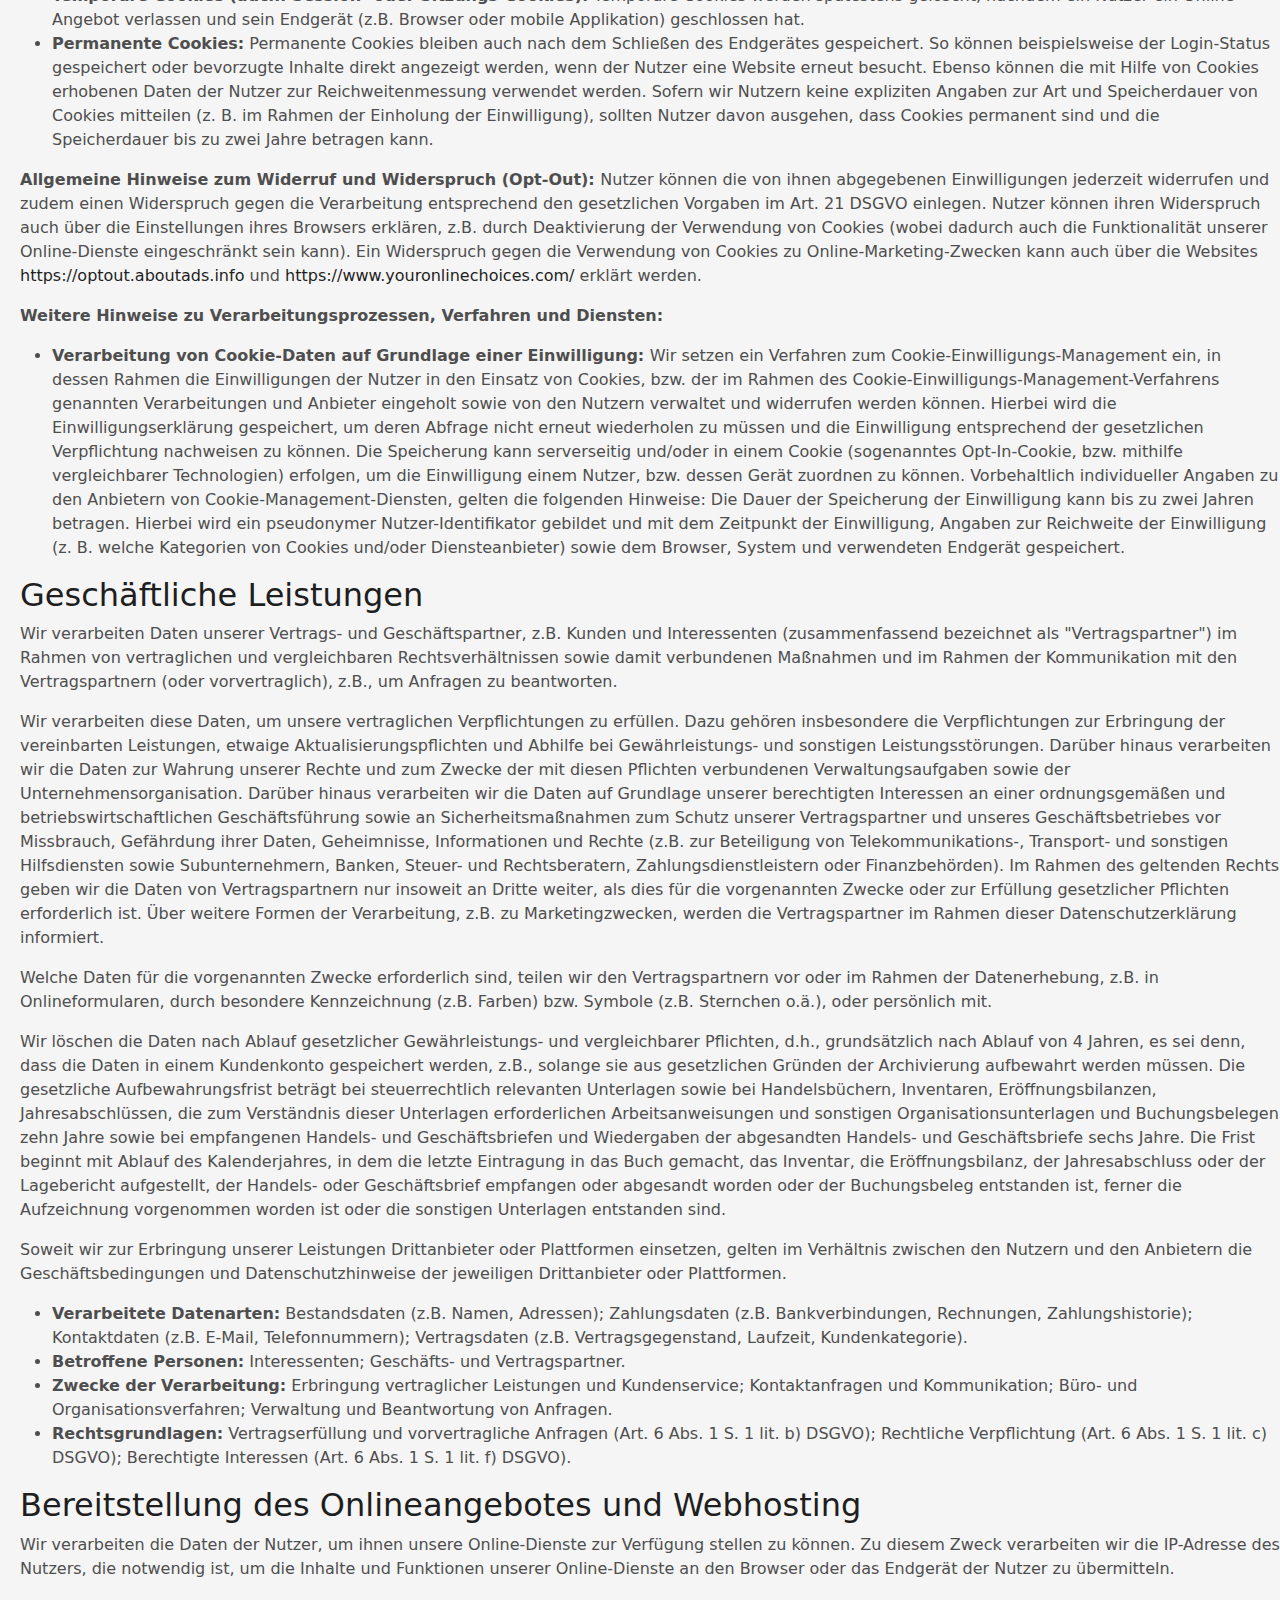
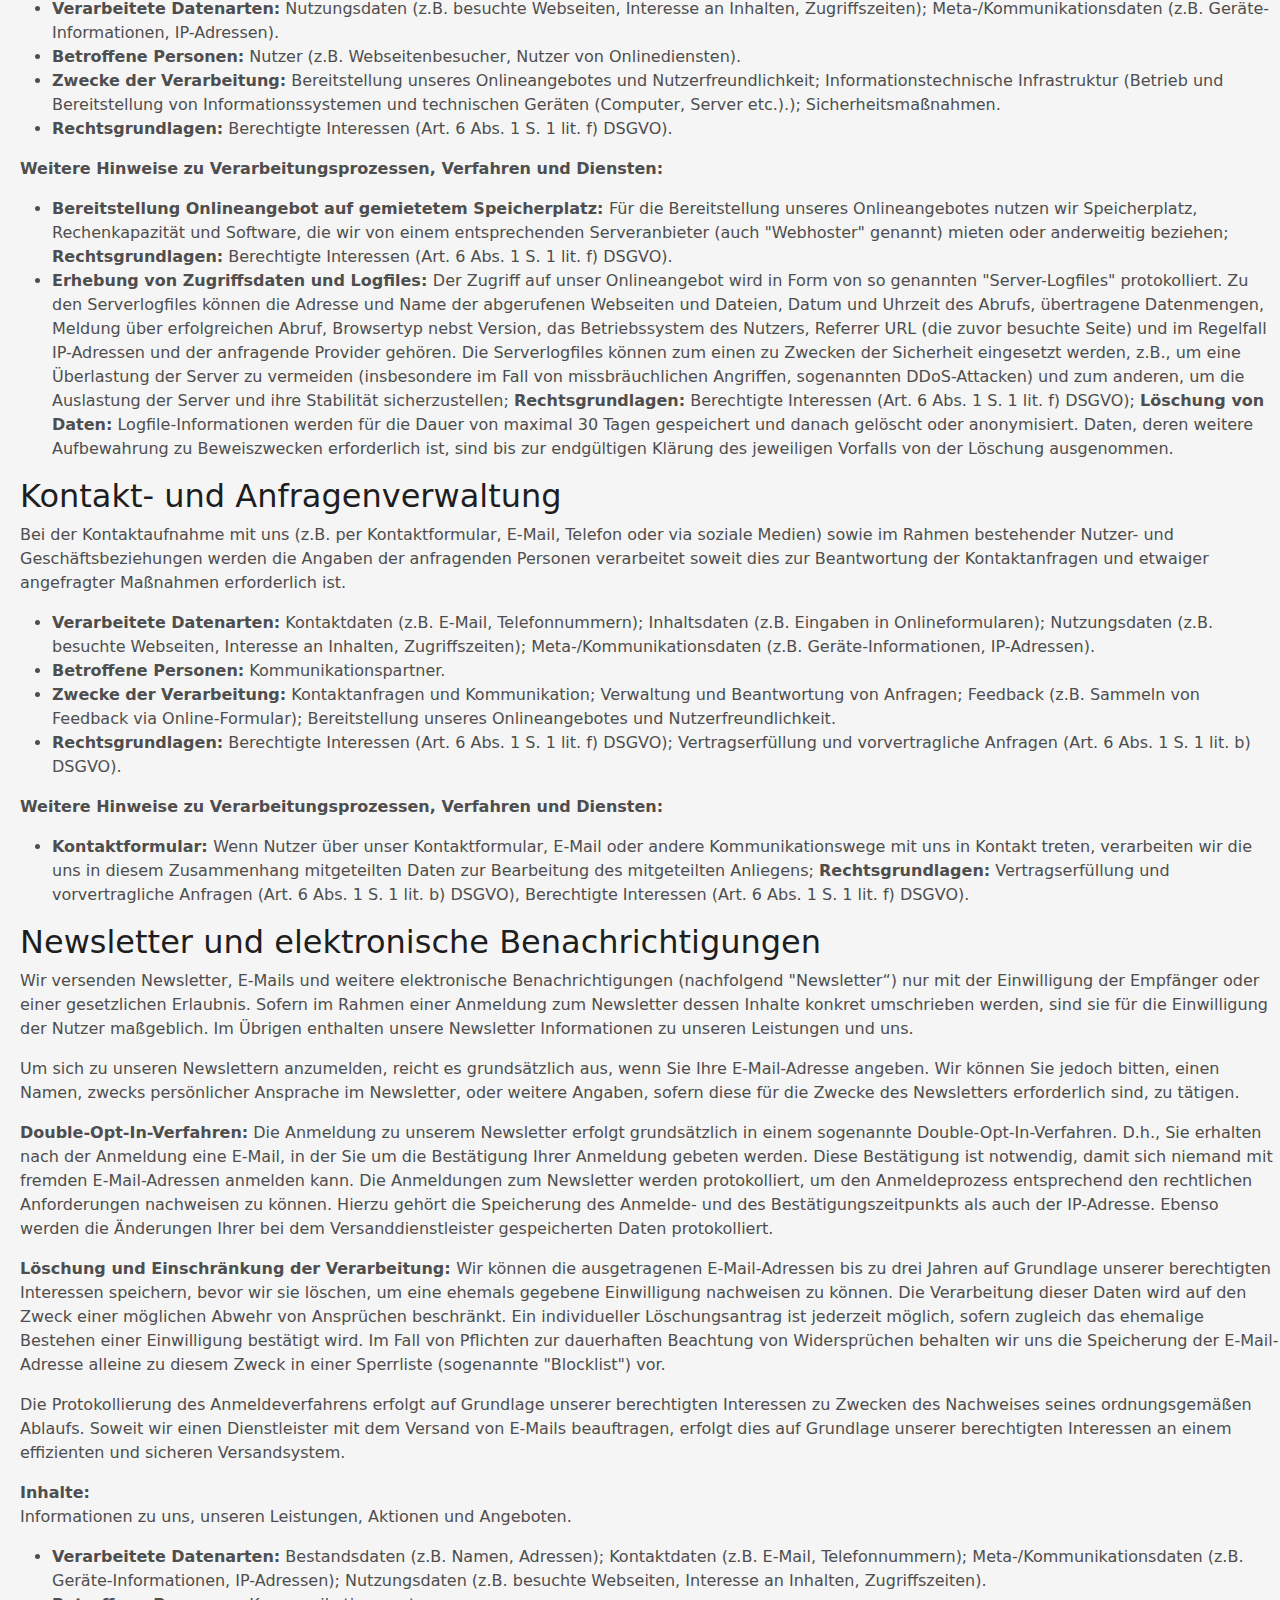
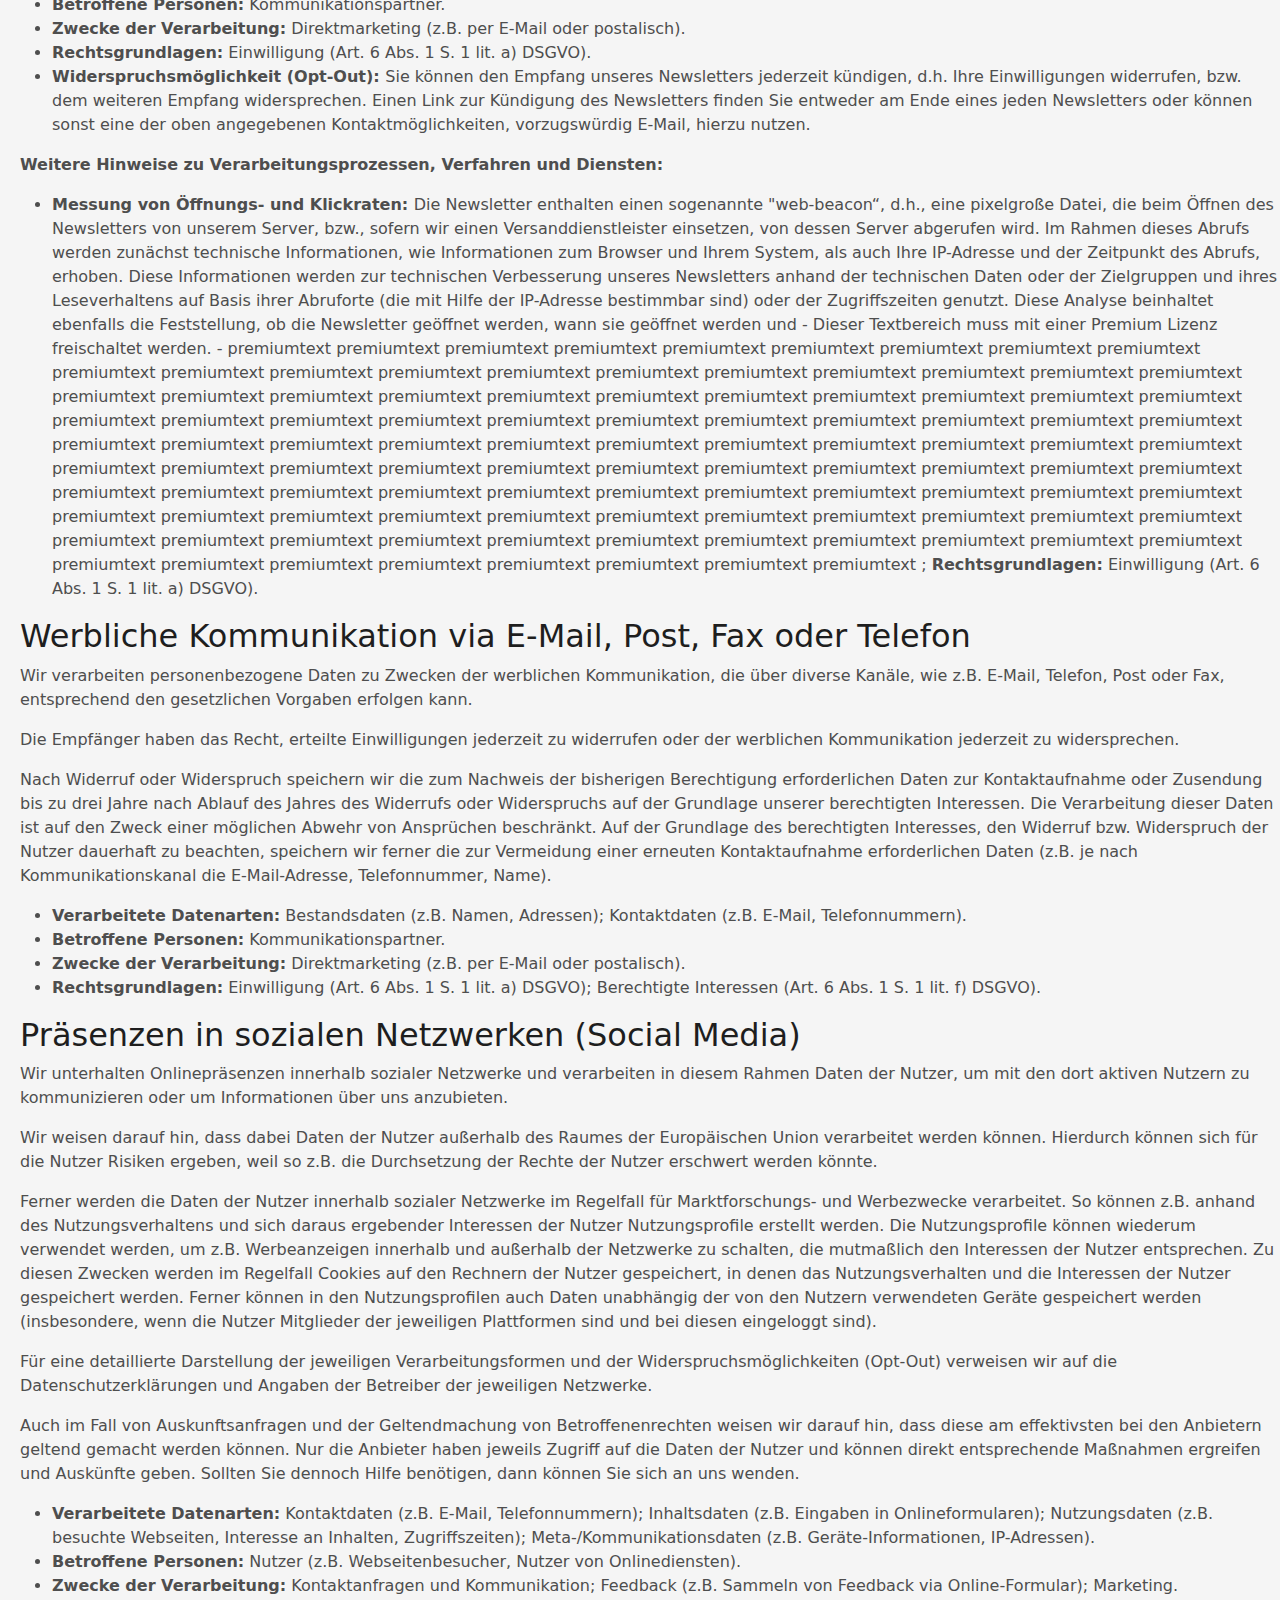
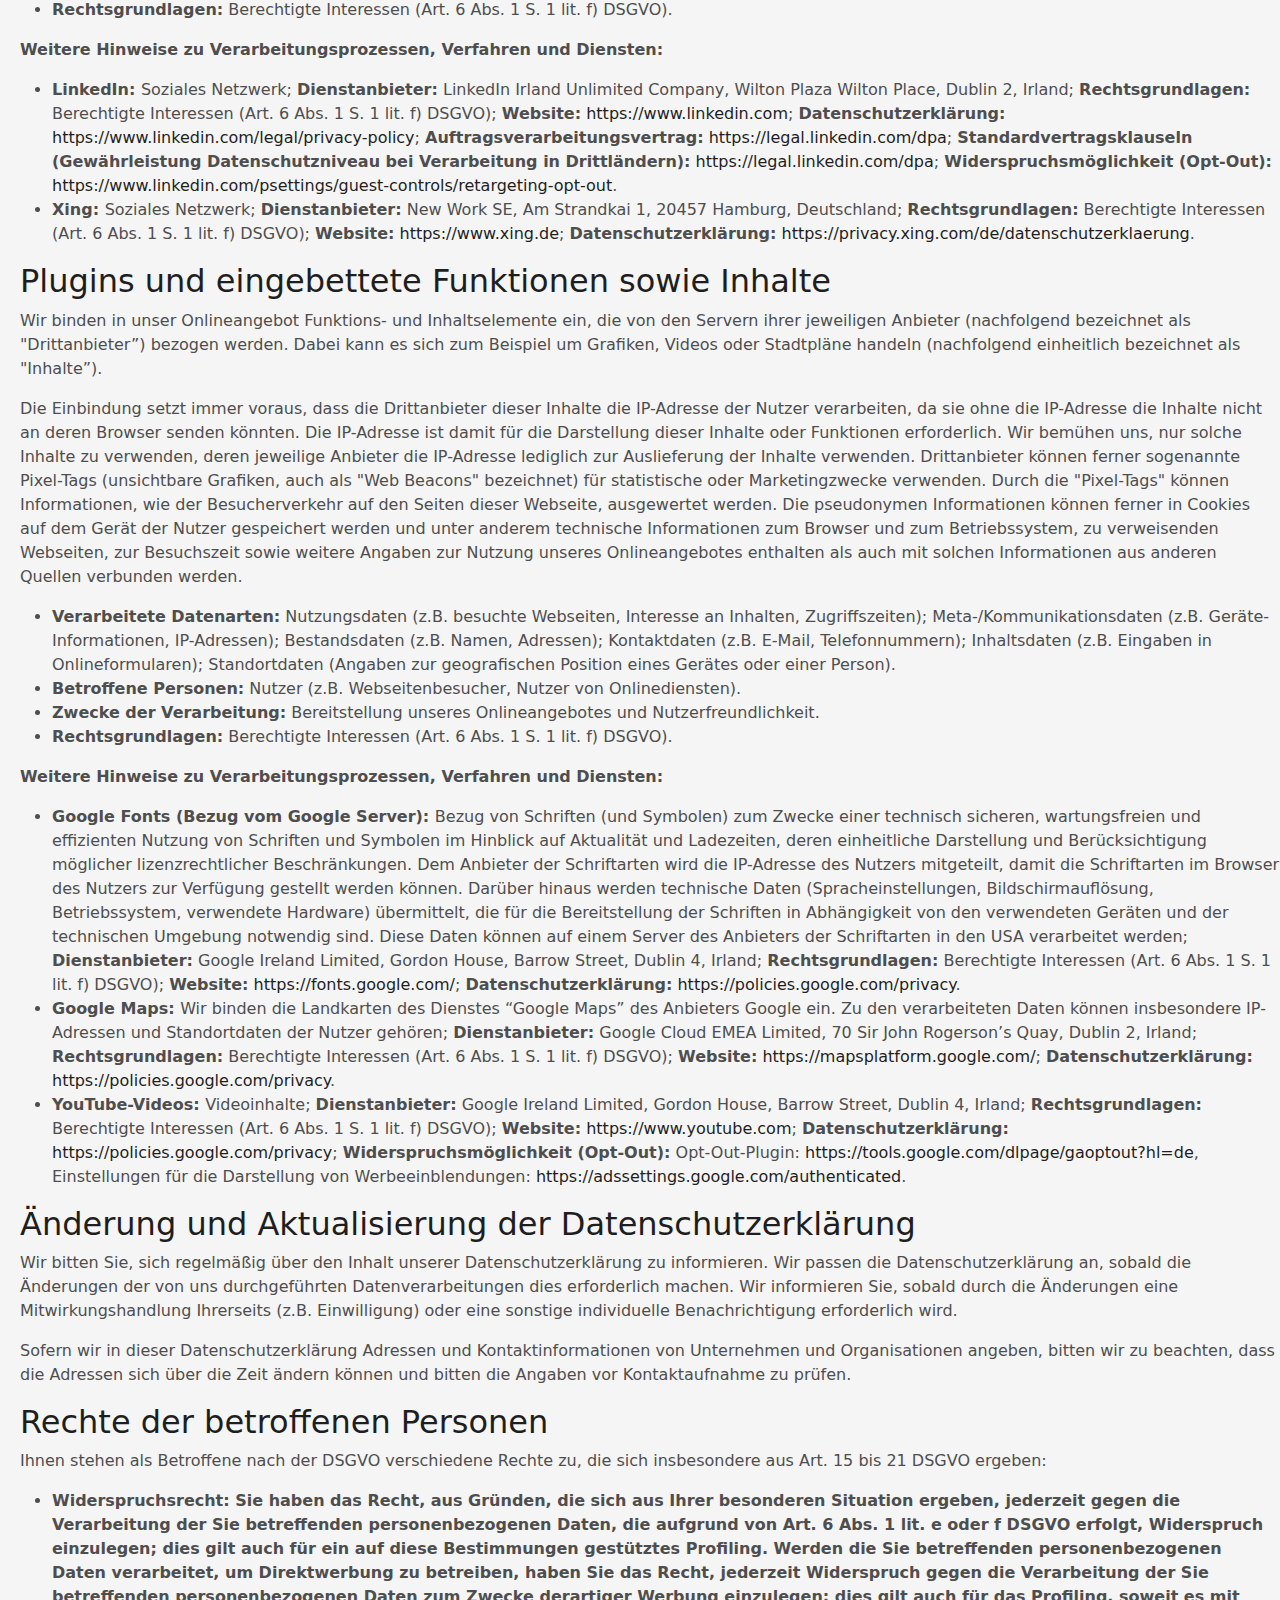
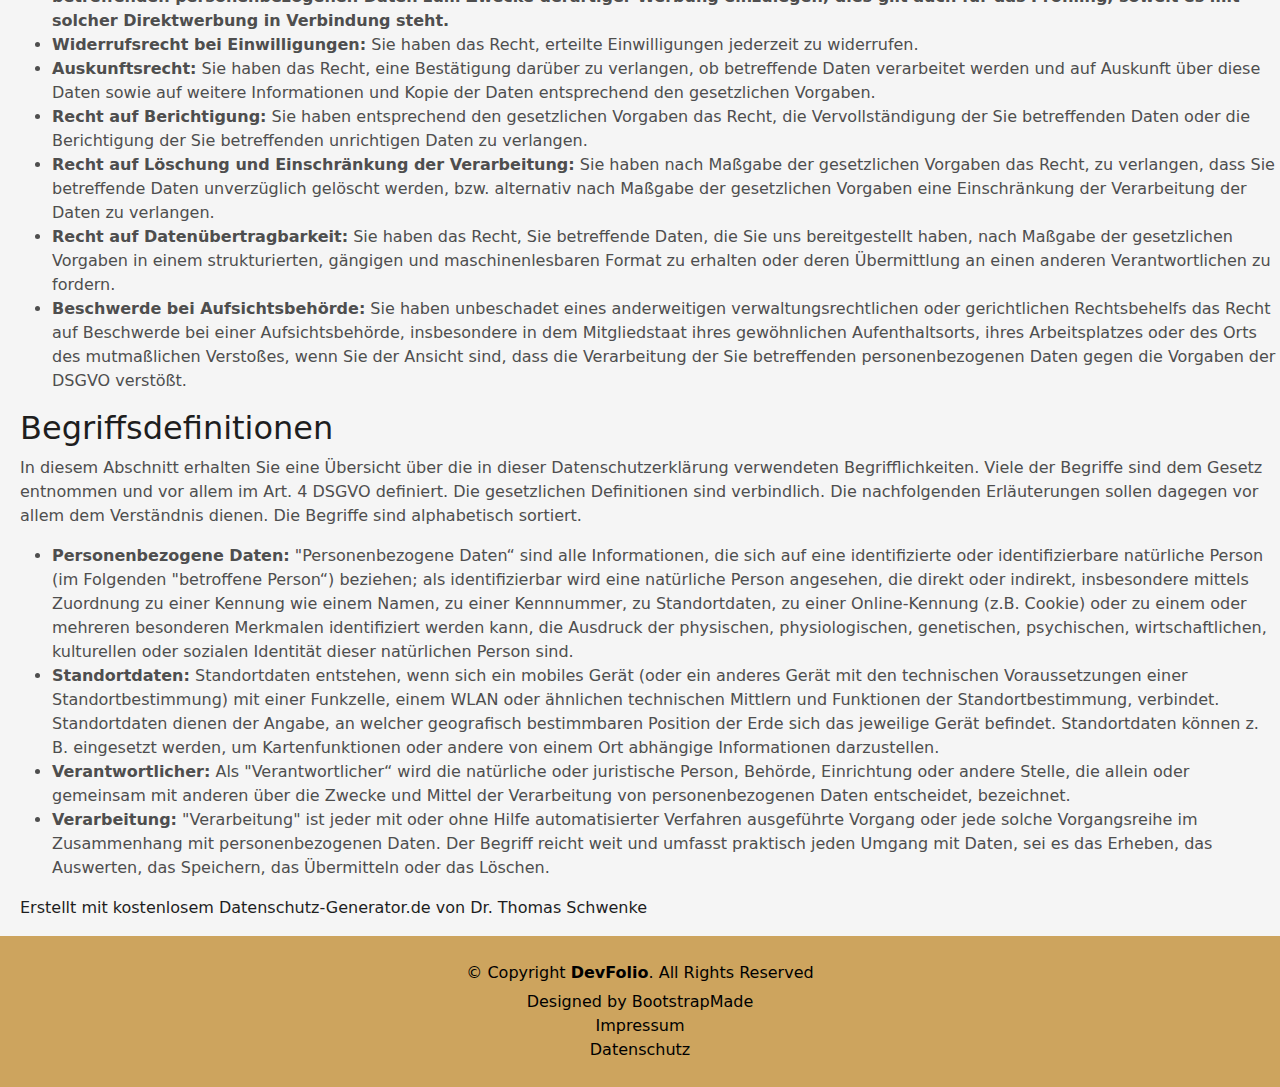
==== commit 5bd86f94: "changed datenschutz.html" ====
--- a/app/datenschutz.html
+++ b/app/datenschutz.html
@@ -70,37 +70,59 @@
   </div><!-- End Hero Section -->
 
   <main id="main">
-    <p>
+    <div style="margin-left: 20px; margin-top: 20px;">
       <h1>Datenschutzerklärung</h1>
-      1. Datenschutz auf einen Blick
-      Allgemeine Hinweise
-      Die folgenden Hinweise geben einen einfachen Überblick darüber, was mit Ihren personenbezogenen Daten passiert, wenn Sie diese Website besuchen. Personenbezogene Daten sind alle Daten, mit denen Sie persönlich identifiziert werden können. Ausführliche Informationen zum Thema Datenschutz entnehmen Sie unserer unter diesem Text aufgeführten Datenschutzerklärung.
+      <h2 id="m14">Einleitung</h2>
+      <p>Mit der folgenden Datenschutzerklärung möchten wir Sie darüber aufklären, welche Arten Ihrer personenbezogenen Daten (nachfolgend auch kurz als "Daten“ bezeichnet) wir zu welchen Zwecken und in welchem Umfang verarbeiten. Die Datenschutzerklärung gilt für alle von uns durchgeführten Verarbeitungen personenbezogener Daten, sowohl im Rahmen der Erbringung unserer Leistungen als auch insbesondere auf unseren Webseiten, in mobilen Applikationen sowie innerhalb externer Onlinepräsenzen, wie z.B. unserer Social-Media-Profile (nachfolgend zusammenfassend bezeichnet als "Onlineangebot“).</p>
+      <p>Die verwendeten Begriffe sind nicht geschlechtsspezifisch.</p>
+      <p>Stand: 27. Oktober 2022</p><h2>Inhaltsübersicht</h2> <ul class="index"><li><a class="index-link" href="#m14">Einleitung</a></li><li><a class="index-link" href="#m3">Verantwortlicher</a></li><li><a class="index-link" href="#mOverview">Übersicht der Verarbeitungen</a></li><li><a class="index-link" href="#m13">Maßgebliche Rechtsgrundlagen</a></li><li><a class="index-link" href="#m27">Sicherheitsmaßnahmen</a></li><li><a class="index-link" href="#m25">Übermittlung von personenbezogenen Daten</a></li><li><a class="index-link" href="#m24">Datenverarbeitung in Drittländern</a></li><li><a class="index-link" href="#m12">Löschung von Daten</a></li><li><a class="index-link" href="#m134">Einsatz von Cookies</a></li><li><a class="index-link" href="#m317">Geschäftliche Leistungen</a></li><li><a class="index-link" href="#m225">Bereitstellung des Onlineangebotes und Webhosting</a></li><li><a class="index-link" href="#m182">Kontakt- und Anfragenverwaltung</a></li><li><a class="index-link" href="#m17">Newsletter und elektronische Benachrichtigungen</a></li><li><a class="index-link" href="#m638">Werbliche Kommunikation via E-Mail, Post, Fax oder Telefon</a></li><li><a class="index-link" href="#m136">Präsenzen in sozialen Netzwerken (Social Media)</a></li><li><a class="index-link" href="#m328">Plugins und eingebettete Funktionen sowie Inhalte</a></li><li><a class="index-link" href="#m15">Änderung und Aktualisierung der Datenschutzerklärung</a></li><li><a class="index-link" href="#m10">Rechte der betroffenen Personen</a></li><li><a class="index-link" href="#m42">Begriffsdefinitionen</a></li></ul><h2 id="m3">Verantwortlicher</h2><h2 id="mOverview">Übersicht der Verarbeitungen</h2><p>Die nachfolgende Übersicht fasst die Arten der verarbeiteten Daten und die Zwecke ihrer Verarbeitung zusammen und verweist auf die betroffenen Personen.</p><h3>Arten der verarbeiteten Daten</h3>
+      <ul><li>Bestandsdaten.</li><li>Zahlungsdaten.</li><li>Standortdaten.</li><li>Kontaktdaten.</li><li>Inhaltsdaten.</li><li>Vertragsdaten.</li><li>Nutzungsdaten.</li><li>Meta-/Kommunikationsdaten.</li></ul><h3>Kategorien betroffener Personen</h3><ul><li>Interessenten.</li><li>Kommunikationspartner.</li><li>Nutzer.</li><li>Geschäfts- und Vertragspartner.</li></ul><h3>Zwecke der Verarbeitung</h3><ul><li>Erbringung vertraglicher Leistungen und Kundenservice.</li><li>Kontaktanfragen und Kommunikation.</li><li>Sicherheitsmaßnahmen.</li><li>Direktmarketing.</li><li>Büro- und Organisationsverfahren.</li><li>Verwaltung und Beantwortung von Anfragen.</li><li>Feedback.</li><li>Marketing.</li><li>Bereitstellung unseres Onlineangebotes und Nutzerfreundlichkeit.</li><li>Informationstechnische Infrastruktur.</li></ul><h3 id="m13">Maßgebliche Rechtsgrundlagen</h3><p>Im Folgenden erhalten Sie eine Übersicht der Rechtsgrundlagen der DSGVO, auf deren Basis wir personenbezogene Daten verarbeiten. Bitte nehmen Sie zur Kenntnis, dass neben den Regelungen der DSGVO nationale Datenschutzvorgaben in Ihrem bzw. unserem Wohn- oder Sitzland gelten können. Sollten ferner im Einzelfall speziellere Rechtsgrundlagen maßgeblich sein, teilen wir Ihnen diese in der Datenschutzerklärung mit.</p>
+      <ul><li><strong>Einwilligung (Art. 6 Abs. 1 S. 1 lit. a) DSGVO)</strong> - Die betroffene Person hat ihre Einwilligung in die Verarbeitung der sie betreffenden personenbezogenen Daten für einen spezifischen Zweck oder mehrere bestimmte Zwecke gegeben.</li><li><strong>Vertragserfüllung und vorvertragliche Anfragen (Art. 6 Abs. 1 S. 1 lit. b) DSGVO)</strong> - Die Verarbeitung ist für die Erfüllung eines Vertrags, dessen Vertragspartei die betroffene Person ist, oder zur Durchführung vorvertraglicher Maßnahmen erforderlich, die auf Anfrage der betroffenen Person erfolgen.</li><li><strong>Rechtliche Verpflichtung (Art. 6 Abs. 1 S. 1 lit. c) DSGVO)</strong> - Die Verarbeitung ist zur Erfüllung einer rechtlichen Verpflichtung erforderlich, der der Verantwortliche unterliegt.</li><li><strong>Berechtigte Interessen (Art. 6 Abs. 1 S. 1 lit. f) DSGVO)</strong> - Die Verarbeitung ist zur Wahrung der berechtigten Interessen des Verantwortlichen oder eines Dritten erforderlich, sofern nicht die Interessen oder Grundrechte und Grundfreiheiten der betroffenen Person, die den Schutz personenbezogener Daten erfordern, überwiegen.</li></ul><p>Zusätzlich zu den Datenschutzregelungen der Datenschutz-Grundverordnung gelten nationale Regelungen zum Datenschutz in Deutschland. Hierzu gehört insbesondere das Gesetz zum Schutz vor Missbrauch personenbezogener Daten bei der Datenverarbeitung (Bundesdatenschutzgesetz – BDSG). Das BDSG enthält insbesondere Spezialregelungen zum Recht auf Auskunft, zum Recht auf Löschung, zum Widerspruchsrecht, zur Verarbeitung besonderer Kategorien personenbezogener Daten, zur Verarbeitung für andere Zwecke und zur Übermittlung sowie automatisierten Entscheidungsfindung im Einzelfall einschließlich Profiling. Des Weiteren regelt es die Datenverarbeitung für Zwecke des Beschäftigungsverhältnisses (§ 26 BDSG), insbesondere im Hinblick auf die Begründung, Durchführung oder Beendigung von Beschäftigungsverhältnissen sowie die Einwilligung von Beschäftigten. Ferner können Landesdatenschutzgesetze der einzelnen Bundesländer zur Anwendung gelangen.</p>
+      <h2 id="m27">Sicherheitsmaßnahmen</h2><p>Wir treffen nach Maßgabe der gesetzlichen Vorgaben unter Berücksichtigung des Stands der Technik, der Implementierungskosten und der Art, des Umfangs, der Umstände und der Zwecke der Verarbeitung sowie der unterschiedlichen Eintrittswahrscheinlichkeiten und des Ausmaßes der Bedrohung der Rechte und Freiheiten natürlicher Personen geeignete technische und organisatorische Maßnahmen, um ein dem Risiko angemessenes Schutzniveau zu gewährleisten.</p>
+      <p>Zu den Maßnahmen gehören insbesondere die Sicherung der Vertraulichkeit, Integrität und Verfügbarkeit von Daten durch Kontrolle des physischen und elektronischen Zugangs zu den Daten als auch des sie betreffenden Zugriffs, der Eingabe, der Weitergabe, der Sicherung der Verfügbarkeit und ihrer Trennung. Des Weiteren haben wir Verfahren eingerichtet, die eine Wahrnehmung von Betroffenenrechten, die Löschung von Daten und Reaktionen auf die Gefährdung der Daten gewährleisten. Ferner berücksichtigen wir den Schutz personenbezogener Daten bereits bei der Entwicklung bzw. Auswahl von Hardware, Software sowie Verfahren entsprechend dem Prinzip des Datenschutzes, durch Technikgestaltung und durch datenschutzfreundliche Voreinstellungen.</p>
+      <p>TLS-Verschlüsselung (https): Um Ihre via unserem Online-Angebot übermittelten Daten zu schützen, nutzen wir eine TLS-Verschlüsselung. Sie erkennen derart verschlüsselte Verbindungen an dem Präfix https:// in der Adresszeile Ihres Browsers.</p>
+      <h2 id="m25">Übermittlung von personenbezogenen Daten</h2><p>Im Rahmen unserer Verarbeitung von personenbezogenen Daten kommt es vor, dass die Daten an andere Stellen, Unternehmen, rechtlich selbstständige Organisationseinheiten oder Personen übermittelt oder sie ihnen gegenüber offengelegt werden. Zu den Empfängern dieser Daten können z.B. mit IT-Aufgaben beauftragte Dienstleister oder Anbieter von Diensten und Inhalten, die in eine Webseite eingebunden werden, gehören. In solchen Fall beachten wir die gesetzlichen Vorgaben und schließen insbesondere entsprechende Verträge bzw. Vereinbarungen, die dem Schutz Ihrer Daten dienen, mit den Empfängern Ihrer Daten ab.</p>
+      <h2 id="m24">Datenverarbeitung in Drittländern</h2><p>Sofern wir Daten in einem Drittland (d.h., außerhalb der Europäischen Union (EU), des Europäischen Wirtschaftsraums (EWR)) verarbeiten oder die Verarbeitung im Rahmen der Inanspruchnahme von Diensten Dritter oder der Offenlegung bzw. Übermittlung von Daten an andere Personen, Stellen oder Unternehmen stattfindet, erfolgt dies nur im Einklang mit den gesetzlichen Vorgaben. </p>
+      <p>Vorbehaltlich ausdrücklicher Einwilligung oder vertraglich oder gesetzlich erforderlicher Übermittlung verarbeiten oder lassen wir die Daten nur in Drittländern mit einem anerkannten Datenschutzniveau, vertraglichen Verpflichtung durch sogenannte Standardschutzklauseln der EU-Kommission, beim Vorliegen von Zertifizierungen oder verbindlicher internen Datenschutzvorschriften verarbeiten (Art. 44 bis 49 DSGVO, Informationsseite der EU-Kommission: <a href="https://ec.europa.eu/info/law/law-topic/data-protection/international-dimension-data-protection_de" target="_blank">https://ec.europa.eu/info/law/law-topic/data-protection/international-dimension-data-protection_de</a>).</p>
+      <h2 id="m12">Löschung von Daten</h2><p>Die von uns verarbeiteten Daten werden nach Maßgabe der gesetzlichen Vorgaben gelöscht, sobald deren zur Verarbeitung erlaubten Einwilligungen widerrufen werden oder sonstige Erlaubnisse entfallen (z.B. wenn der Zweck der Verarbeitung dieser Daten entfallen ist oder sie für den Zweck nicht erforderlich sind). Sofern die Daten nicht gelöscht werden, weil sie für andere und gesetzlich zulässige Zwecke erforderlich sind, wird deren Verarbeitung auf diese Zwecke beschränkt. D.h., die Daten werden gesperrt und nicht für andere Zwecke verarbeitet. Das gilt z.B. für Daten, die aus handels- oder steuerrechtlichen Gründen aufbewahrt werden müssen oder deren Speicherung zur Geltendmachung, Ausübung oder Verteidigung von Rechtsansprüchen oder zum Schutz der Rechte einer anderen natürlichen oder juristischen Person erforderlich ist. </p>
+      <p>Unsere Datenschutzhinweise können ferner weitere Angaben zu der Aufbewahrung und Löschung von Daten beinhalten, die für die jeweiligen Verarbeitungen vorrangig gelten.</p>
+      <h2 id="m134">Einsatz von Cookies</h2><p>Cookies sind kleine Textdateien, bzw. sonstige Speichervermerke, die Informationen auf Endgeräten speichern und Informationen aus den Endgeräten auslesen. Z.B. um den Login-Status in einem Nutzerkonto, einen Warenkorbinhalt in einem E-Shop, die aufgerufenen Inhalte oder verwendete Funktionen eines Onlineangebotes speichern. Cookies können ferner zu unterschiedlichen Zwecken eingesetzt werden, z.B. zu Zwecken der Funktionsfähigkeit, Sicherheit und Komfort von Onlineangeboten sowie der Erstellung von Analysen der Besucherströme. </p>
+      <p><strong>Hinweise zur Einwilligung: </strong>Wir setzen Cookies im Einklang mit den gesetzlichen Vorschriften ein. Daher holen wir von den Nutzern eine vorhergehende Einwilligung ein, außer wenn diese gesetzlich nicht gefordert ist. Eine Einwilligung ist insbesondere nicht notwendig, wenn das Speichern und das Auslesen der Informationen, also auch von Cookies, unbedingt erforderlich sind, um dem den Nutzern einen von ihnen ausdrücklich gewünschten Telemediendienst (also unser Onlineangebot) zur Verfügung zu stellen. Die widerrufliche Einwilligung wird gegenüber den Nutzern deutlich kommuniziert und enthält die Informationen zu der jeweiligen Cookie-Nutzung.</p>
+      <p><strong>Hinweise zu datenschutzrechtlichen Rechtsgrundlagen: </strong>Auf welcher datenschutzrechtlichen Rechtsgrundlage wir die personenbezogenen Daten der Nutzer mit Hilfe von Cookies verarbeiten, hängt davon ab, ob wir Nutzer um eine Einwilligung bitten. Falls die Nutzer einwilligen, ist die Rechtsgrundlage der Verarbeitung Ihrer Daten die erklärte Einwilligung. Andernfalls werden die mithilfe von Cookies verarbeiteten Daten auf Grundlage unserer berechtigten Interessen (z.B. an einem betriebswirtschaftlichen Betrieb unseres Onlineangebotes und Verbesserung seiner Nutzbarkeit) verarbeitet oder, wenn dies im Rahmen der Erfüllung unserer vertraglichen Pflichten erfolgt, wenn der Einsatz von Cookies erforderlich ist, um unsere vertraglichen Verpflichtungen zu erfüllen. Zu welchen Zwecken die Cookies von uns verarbeitet werden, darüber klären wir im Laufe dieser Datenschutzerklärung oder im Rahmen von unseren Einwilligungs- und Verarbeitungsprozessen auf.</p>
+      <p><strong>Speicherdauer: </strong>Im Hinblick auf die Speicherdauer werden die folgenden Arten von Cookies unterschieden:</p><ul><li><strong>Temporäre Cookies (auch: Session- oder Sitzungs-Cookies):</strong> Temporäre Cookies werden spätestens gelöscht, nachdem ein Nutzer ein Online-Angebot verlassen und sein Endgerät (z.B. Browser oder mobile Applikation) geschlossen hat.</li><li><strong>Permanente Cookies:</strong> Permanente Cookies bleiben auch nach dem Schließen des Endgerätes gespeichert. So können beispielsweise der Login-Status gespeichert oder bevorzugte Inhalte direkt angezeigt werden, wenn der Nutzer eine Website erneut besucht. Ebenso können die mit Hilfe von Cookies erhobenen Daten der Nutzer zur Reichweitenmessung verwendet werden. Sofern wir Nutzern keine expliziten Angaben zur Art und Speicherdauer von Cookies mitteilen (z. B. im Rahmen der Einholung der Einwilligung), sollten Nutzer davon ausgehen, dass Cookies permanent sind und die Speicherdauer bis zu zwei Jahre betragen kann.</li></ul><p><strong>Allgemeine Hinweise zum Widerruf und Widerspruch (Opt-Out): </strong>Nutzer können die von ihnen abgegebenen Einwilligungen jederzeit widerrufen und zudem einen Widerspruch gegen die Verarbeitung entsprechend den gesetzlichen Vorgaben im Art. 21 DSGVO einlegen. Nutzer können ihren Widerspruch auch über die Einstellungen ihres Browsers erklären, z.B. durch Deaktivierung der Verwendung von Cookies (wobei dadurch auch die Funktionalität unserer Online-Dienste eingeschränkt sein kann). Ein Widerspruch gegen die Verwendung von Cookies zu Online-Marketing-Zwecken kann auch über die Websites <a href="https://optout.aboutads.info" target="_blank">https://optout.aboutads.info</a> und <a href="https://www.youronlinechoices.com/" target="_blank">https://www.youronlinechoices.com/</a> erklärt werden.</p>
+      <p><strong>Weitere Hinweise zu Verarbeitungsprozessen, Verfahren und Diensten:</strong></p><ul class="m-elements"><li><strong>Verarbeitung von Cookie-Daten auf Grundlage einer Einwilligung: </strong>Wir setzen ein Verfahren zum Cookie-Einwilligungs-Management ein, in dessen Rahmen die Einwilligungen der Nutzer in den Einsatz von Cookies, bzw. der im Rahmen des Cookie-Einwilligungs-Management-Verfahrens genannten Verarbeitungen und Anbieter eingeholt sowie von den Nutzern verwaltet und widerrufen werden können. Hierbei wird die Einwilligungserklärung gespeichert, um deren Abfrage nicht erneut wiederholen zu müssen und die Einwilligung entsprechend der gesetzlichen Verpflichtung nachweisen zu können. Die Speicherung kann serverseitig und/oder in einem Cookie (sogenanntes Opt-In-Cookie, bzw. mithilfe vergleichbarer Technologien) erfolgen, um die Einwilligung einem Nutzer, bzw. dessen Gerät zuordnen zu können. Vorbehaltlich individueller Angaben zu den Anbietern von Cookie-Management-Diensten, gelten die folgenden Hinweise: Die Dauer der Speicherung der Einwilligung kann bis zu zwei Jahren betragen. Hierbei wird ein pseudonymer Nutzer-Identifikator gebildet und mit dem Zeitpunkt der Einwilligung, Angaben zur Reichweite der Einwilligung (z. B. welche Kategorien von Cookies und/oder Diensteanbieter) sowie dem Browser, System und verwendeten Endgerät gespeichert.</li></ul><h2 id="m317">Geschäftliche Leistungen</h2><p>Wir verarbeiten Daten unserer Vertrags- und Geschäftspartner, z.B. Kunden und Interessenten (zusammenfassend bezeichnet als "Vertragspartner") im Rahmen von vertraglichen und vergleichbaren Rechtsverhältnissen sowie damit verbundenen Maßnahmen und im Rahmen der Kommunikation mit den Vertragspartnern (oder vorvertraglich), z.B., um Anfragen zu beantworten.</p>
+      <p>Wir verarbeiten diese Daten, um unsere vertraglichen Verpflichtungen zu erfüllen. Dazu gehören insbesondere die Verpflichtungen zur Erbringung der vereinbarten Leistungen, etwaige Aktualisierungspflichten und Abhilfe bei Gewährleistungs- und sonstigen Leistungsstörungen. Darüber hinaus verarbeiten wir die Daten zur Wahrung unserer Rechte und zum Zwecke der mit diesen Pflichten verbundenen Verwaltungsaufgaben sowie der Unternehmensorganisation. Darüber hinaus verarbeiten wir die Daten auf Grundlage unserer berechtigten Interessen an einer ordnungsgemäßen und betriebswirtschaftlichen Geschäftsführung sowie an Sicherheitsmaßnahmen zum Schutz unserer Vertragspartner und unseres Geschäftsbetriebes vor Missbrauch, Gefährdung ihrer Daten, Geheimnisse, Informationen und Rechte (z.B. zur Beteiligung von Telekommunikations-, Transport- und sonstigen Hilfsdiensten sowie Subunternehmern, Banken, Steuer- und Rechtsberatern, Zahlungsdienstleistern oder Finanzbehörden). Im Rahmen des geltenden Rechts geben wir die Daten von Vertragspartnern nur insoweit an Dritte weiter, als dies für die vorgenannten Zwecke oder zur Erfüllung gesetzlicher Pflichten erforderlich ist. Über weitere Formen der Verarbeitung, z.B. zu Marketingzwecken, werden die Vertragspartner im Rahmen dieser Datenschutzerklärung informiert.</p>
+      <p>Welche Daten für die vorgenannten Zwecke erforderlich sind, teilen wir den Vertragspartnern vor oder im Rahmen der Datenerhebung, z.B. in Onlineformularen, durch besondere Kennzeichnung (z.B. Farben) bzw. Symbole (z.B. Sternchen o.ä.), oder persönlich mit.</p>
+      <p>Wir löschen die Daten nach Ablauf gesetzlicher Gewährleistungs- und vergleichbarer Pflichten, d.h., grundsätzlich nach Ablauf von 4 Jahren, es sei denn, dass die Daten in einem Kundenkonto gespeichert werden, z.B., solange sie aus gesetzlichen Gründen der Archivierung aufbewahrt werden müssen. Die gesetzliche Aufbewahrungsfrist beträgt bei steuerrechtlich relevanten Unterlagen sowie bei Handelsbüchern, Inventaren, Eröffnungsbilanzen, Jahresabschlüssen, die zum Verständnis dieser Unterlagen erforderlichen Arbeitsanweisungen und sonstigen Organisationsunterlagen und Buchungsbelegen zehn Jahre sowie bei empfangenen Handels- und Geschäftsbriefen und Wiedergaben der abgesandten Handels- und Geschäftsbriefe sechs Jahre. Die Frist beginnt mit Ablauf des Kalenderjahres, in dem die letzte Eintragung in das Buch gemacht, das Inventar, die Eröffnungsbilanz, der Jahresabschluss oder der Lagebericht aufgestellt, der Handels- oder Geschäftsbrief empfangen oder abgesandt worden oder der Buchungsbeleg entstanden ist, ferner die Aufzeichnung vorgenommen worden ist oder die sonstigen Unterlagen entstanden sind.</p>
+      <p>Soweit wir zur Erbringung unserer Leistungen Drittanbieter oder Plattformen einsetzen, gelten im Verhältnis zwischen den Nutzern und den Anbietern die Geschäftsbedingungen und Datenschutzhinweise der jeweiligen Drittanbieter oder Plattformen. </p>
+      <ul class="m-elements"><li><strong>Verarbeitete Datenarten:</strong> Bestandsdaten (z.B. Namen, Adressen); Zahlungsdaten (z.B. Bankverbindungen, Rechnungen, Zahlungshistorie); Kontaktdaten (z.B. E-Mail, Telefonnummern); Vertragsdaten (z.B. Vertragsgegenstand, Laufzeit, Kundenkategorie).</li><li><strong>Betroffene Personen:</strong> Interessenten; Geschäfts- und Vertragspartner.</li><li><strong>Zwecke der Verarbeitung:</strong> Erbringung vertraglicher Leistungen und Kundenservice; Kontaktanfragen und Kommunikation; Büro- und Organisationsverfahren; Verwaltung und Beantwortung von Anfragen.</li><li><strong>Rechtsgrundlagen:</strong> Vertragserfüllung und vorvertragliche Anfragen (Art. 6 Abs. 1 S. 1 lit. b) DSGVO); Rechtliche Verpflichtung (Art. 6 Abs. 1 S. 1 lit. c) DSGVO); Berechtigte Interessen (Art. 6 Abs. 1 S. 1 lit. f) DSGVO).</li></ul><h2 id="m225">Bereitstellung des Onlineangebotes und Webhosting</h2><p>Wir verarbeiten die Daten der Nutzer, um ihnen unsere Online-Dienste zur Verfügung stellen zu können. Zu diesem Zweck verarbeiten wir die IP-Adresse des Nutzers, die notwendig ist, um die Inhalte und Funktionen unserer Online-Dienste an den Browser oder das Endgerät der Nutzer zu übermitteln.</p>
+      <ul class="m-elements"><li><strong>Verarbeitete Datenarten:</strong> Nutzungsdaten (z.B. besuchte Webseiten, Interesse an Inhalten, Zugriffszeiten); Meta-/Kommunikationsdaten (z.B. Geräte-Informationen, IP-Adressen).</li><li><strong>Betroffene Personen:</strong> Nutzer (z.B. Webseitenbesucher, Nutzer von Onlinediensten).</li><li><strong>Zwecke der Verarbeitung:</strong> Bereitstellung unseres Onlineangebotes und Nutzerfreundlichkeit; Informationstechnische Infrastruktur (Betrieb und Bereitstellung von Informationssystemen und technischen Geräten (Computer, Server etc.).); Sicherheitsmaßnahmen.</li><li><strong>Rechtsgrundlagen:</strong> Berechtigte Interessen (Art. 6 Abs. 1 S. 1 lit. f) DSGVO).</li></ul><p><strong>Weitere Hinweise zu Verarbeitungsprozessen, Verfahren und Diensten:</strong></p><ul class="m-elements"><li><strong>Bereitstellung Onlineangebot auf gemietetem Speicherplatz: </strong>Für die Bereitstellung unseres Onlineangebotes nutzen wir Speicherplatz, Rechenkapazität und Software, die wir von einem entsprechenden Serveranbieter (auch "Webhoster" genannt) mieten oder anderweitig beziehen; <strong>Rechtsgrundlagen:</strong> Berechtigte Interessen (Art. 6 Abs. 1 S. 1 lit. f) DSGVO).</li><li><strong>Erhebung von Zugriffsdaten und Logfiles: </strong>Der Zugriff auf unser Onlineangebot wird in Form von so genannten "Server-Logfiles" protokolliert. Zu den Serverlogfiles können die Adresse und Name der abgerufenen Webseiten und Dateien, Datum und Uhrzeit des Abrufs, übertragene Datenmengen, Meldung über erfolgreichen Abruf, Browsertyp nebst Version, das Betriebssystem des Nutzers, Referrer URL (die zuvor besuchte Seite) und im Regelfall IP-Adressen und der anfragende Provider gehören.
 
-      Datenerfassung auf dieser Website
-      Wer ist verantwortlich für die Datenerfassung auf dieser Website?
-      Die Datenverarbeitung auf dieser Website erfolgt durch den Websitebetreiber. Dessen Kontaktdaten können Sie dem Abschnitt „Hinweis zur Verantwortlichen Stelle“ in dieser Datenschutzerklärung entnehmen.
+      Die Serverlogfiles können zum einen zu Zwecken der Sicherheit eingesetzt werden, z.B., um eine Überlastung der Server zu vermeiden (insbesondere im Fall von missbräuchlichen Angriffen, sogenannten DDoS-Attacken) und zum anderen, um die Auslastung der Server und ihre Stabilität sicherzustellen; <strong>Rechtsgrundlagen:</strong> Berechtigte Interessen (Art. 6 Abs. 1 S. 1 lit. f) DSGVO); <strong>Löschung von Daten:</strong> Logfile-Informationen werden für die Dauer von maximal 30 Tagen gespeichert und danach gelöscht oder anonymisiert. Daten, deren weitere Aufbewahrung zu Beweiszwecken erforderlich ist, sind bis zur endgültigen Klärung des jeweiligen Vorfalls von der Löschung ausgenommen.</li></ul><h2 id="m182">Kontakt- und Anfragenverwaltung</h2><p>Bei der Kontaktaufnahme mit uns (z.B. per Kontaktformular, E-Mail, Telefon oder via soziale Medien) sowie im Rahmen bestehender Nutzer- und Geschäftsbeziehungen werden die Angaben der anfragenden Personen verarbeitet soweit dies zur Beantwortung der Kontaktanfragen und etwaiger angefragter Maßnahmen erforderlich ist.</p>
+      <ul class="m-elements"><li><strong>Verarbeitete Datenarten:</strong> Kontaktdaten (z.B. E-Mail, Telefonnummern); Inhaltsdaten (z.B. Eingaben in Onlineformularen); Nutzungsdaten (z.B. besuchte Webseiten, Interesse an Inhalten, Zugriffszeiten); Meta-/Kommunikationsdaten (z.B. Geräte-Informationen, IP-Adressen).</li><li><strong>Betroffene Personen:</strong> Kommunikationspartner.</li><li><strong>Zwecke der Verarbeitung:</strong> Kontaktanfragen und Kommunikation; Verwaltung und Beantwortung von Anfragen; Feedback (z.B. Sammeln von Feedback via Online-Formular); Bereitstellung unseres Onlineangebotes und Nutzerfreundlichkeit.</li><li><strong>Rechtsgrundlagen:</strong> Berechtigte Interessen (Art. 6 Abs. 1 S. 1 lit. f) DSGVO); Vertragserfüllung und vorvertragliche Anfragen (Art. 6 Abs. 1 S. 1 lit. b) DSGVO).</li></ul><p><strong>Weitere Hinweise zu Verarbeitungsprozessen, Verfahren und Diensten:</strong></p><ul class="m-elements"><li><strong>Kontaktformular: </strong>Wenn Nutzer über unser Kontaktformular, E-Mail oder andere Kommunikationswege mit uns in Kontakt treten, verarbeiten wir die uns in diesem Zusammenhang mitgeteilten Daten zur Bearbeitung des mitgeteilten Anliegens; <strong>Rechtsgrundlagen:</strong> Vertragserfüllung und vorvertragliche Anfragen (Art. 6 Abs. 1 S. 1 lit. b) DSGVO), Berechtigte Interessen (Art. 6 Abs. 1 S. 1 lit. f) DSGVO).</li></ul><h2 id="m17">Newsletter und elektronische Benachrichtigungen</h2><p>Wir versenden Newsletter, E-Mails und weitere elektronische Benachrichtigungen (nachfolgend "Newsletter“) nur mit der Einwilligung der Empfänger oder einer gesetzlichen Erlaubnis. Sofern im Rahmen einer Anmeldung zum Newsletter dessen Inhalte konkret umschrieben werden, sind sie für die Einwilligung der Nutzer maßgeblich. Im Übrigen enthalten unsere Newsletter Informationen zu unseren Leistungen und uns.</p>
+      <p>Um sich zu unseren Newslettern anzumelden, reicht es grundsätzlich aus, wenn Sie Ihre E-Mail-Adresse angeben. Wir können Sie jedoch bitten, einen Namen, zwecks persönlicher Ansprache im Newsletter, oder weitere Angaben, sofern diese für die Zwecke des Newsletters erforderlich sind, zu tätigen.</p>
+      <p><strong>Double-Opt-In-Verfahren:</strong> Die Anmeldung zu unserem Newsletter erfolgt grundsätzlich in einem sogenannte Double-Opt-In-Verfahren. D.h., Sie erhalten nach der Anmeldung eine E-Mail, in der Sie um die Bestätigung Ihrer Anmeldung gebeten werden. Diese Bestätigung ist notwendig, damit sich niemand mit fremden E-Mail-Adressen anmelden kann. Die Anmeldungen zum Newsletter werden protokolliert, um den Anmeldeprozess entsprechend den rechtlichen Anforderungen nachweisen zu können. Hierzu gehört die Speicherung des Anmelde- und des Bestätigungszeitpunkts als auch der IP-Adresse. Ebenso werden die Änderungen Ihrer bei dem Versanddienstleister gespeicherten Daten protokolliert.</p>
+      <p><strong>Löschung und Einschränkung der Verarbeitung: </strong> Wir können die ausgetragenen E-Mail-Adressen bis zu drei Jahren auf Grundlage unserer berechtigten Interessen speichern, bevor wir sie löschen, um eine ehemals gegebene Einwilligung nachweisen zu können. Die Verarbeitung dieser Daten wird auf den Zweck einer möglichen Abwehr von Ansprüchen beschränkt. Ein individueller Löschungsantrag ist jederzeit möglich, sofern zugleich das ehemalige Bestehen einer Einwilligung bestätigt wird. Im Fall von Pflichten zur dauerhaften Beachtung von Widersprüchen behalten wir uns die Speicherung der E-Mail-Adresse alleine zu diesem Zweck in einer Sperrliste (sogenannte "Blocklist") vor.</p>
+      <p>Die Protokollierung des Anmeldeverfahrens erfolgt auf Grundlage unserer berechtigten Interessen zu Zwecken des Nachweises seines ordnungsgemäßen Ablaufs. Soweit wir einen Dienstleister mit dem Versand von E-Mails beauftragen, erfolgt dies auf Grundlage unserer berechtigten Interessen an einem effizienten und sicheren Versandsystem.</p>
+      <strong>Inhalte:</strong> <p>Informationen zu uns, unseren Leistungen, Aktionen und Angeboten.</p>
+      <ul class="m-elements"><li><strong>Verarbeitete Datenarten:</strong> Bestandsdaten (z.B. Namen, Adressen); Kontaktdaten (z.B. E-Mail, Telefonnummern); Meta-/Kommunikationsdaten (z.B. Geräte-Informationen, IP-Adressen); Nutzungsdaten (z.B. besuchte Webseiten, Interesse an Inhalten, Zugriffszeiten).</li><li><strong>Betroffene Personen:</strong> Kommunikationspartner.</li><li><strong>Zwecke der Verarbeitung:</strong> Direktmarketing (z.B. per E-Mail oder postalisch).</li><li><strong>Rechtsgrundlagen:</strong> Einwilligung (Art. 6 Abs. 1 S. 1 lit. a) DSGVO).</li><li><strong>Widerspruchsmöglichkeit (Opt-Out): </strong>Sie können den Empfang unseres Newsletters jederzeit kündigen, d.h. Ihre Einwilligungen widerrufen, bzw. dem weiteren Empfang widersprechen. Einen Link zur Kündigung des Newsletters finden Sie entweder am Ende eines jeden Newsletters oder können sonst eine der oben angegebenen Kontaktmöglichkeiten, vorzugswürdig E-Mail, hierzu nutzen.</li></ul><p><strong>Weitere Hinweise zu Verarbeitungsprozessen, Verfahren und Diensten:</strong></p><ul class="m-elements"><li><strong>Messung von Öffnungs- und Klickraten: </strong>Die Newsletter enthalten einen sogenannte "web-beacon“, d.h., eine pixelgroße Datei, die beim Öffnen des Newsletters von unserem Server, bzw., sofern wir einen Versanddienstleister einsetzen, von dessen Server abgerufen wird. Im Rahmen dieses Abrufs werden zunächst technische Informationen, wie Informationen zum Browser und Ihrem System, als auch Ihre IP-Adresse und der Zeitpunkt des Abrufs, erhoben.
 
-      Wie erfassen wir Ihre Daten?
-      Ihre Daten werden zum einen dadurch erhoben, dass Sie uns diese mitteilen. Hierbei kann es sich z. B. um Daten handeln, die Sie in ein Kontaktformular eingeben.
-
-      Andere Daten werden automatisch oder nach Ihrer Einwilligung beim Besuch der Website durch unsere IT-Systeme erfasst. Das sind vor allem technische Daten (z. B. Internetbrowser, Betriebssystem oder Uhrzeit des Seitenaufrufs). Die Erfassung dieser Daten erfolgt automatisch, sobald Sie diese Website betreten.
-
-      Wofür nutzen wir Ihre Daten?
-      Ein Teil der Daten wird erhoben, um eine fehlerfreie Bereitstellung der Website zu gewährleisten. Andere Daten können zur Analyse Ihres Nutzerverhaltens verwendet werden.
-
-      Welche Rechte haben Sie bezüglich Ihrer Daten?
-      Sie haben jederzeit das Recht, unentgeltlich Auskunft über Herkunft, Empfänger und Zweck Ihrer gespeicherten personenbezogenen Daten zu erhalten. Sie haben außerdem ein Recht, die Berichtigung oder Löschung dieser Daten zu verlangen. Wenn Sie eine Einwilligung zur Datenverarbeitung erteilt haben, können Sie diese Einwilligung jederzeit für die Zukunft widerrufen. Außerdem haben Sie das Recht, unter bestimmten Umständen die Einschränkung der Verarbeitung Ihrer personenbezogenen Daten zu verlangen. Des Weiteren steht Ihnen ein Beschwerderecht bei der zuständigen Aufsichtsbehörde zu.
-
-      Hierzu sowie zu weiteren Fragen zum Thema Datenschutz können Sie sich jederzeit an uns wenden.
-
-      2. Hosting
-      Externes Hosting
-      Diese Website wird bei einem externen Dienstleister gehostet (Hoster). Die personenbezogenen Daten, die auf dieser Website erfasst werden, werden auf den Servern des Hosters gespeichert. Hierbei kann es sich v. a. um IP-Adressen, Kontaktanfragen, Meta- und Kommunikationsdaten, Vertragsdaten, Kontaktdaten, Namen, Websitezugriffe und sonstige Daten, die über eine Website generiert werden, handeln.
-
-      Der Einsatz des Hosters erfolgt zum Zwecke der Vertragserfüllung gegenüber unseren potenziellen und bestehenden Kunden (Art. 6 Abs. 1 lit. b DSGVO) und im Interesse einer sicheren, schnellen und effizienten Bereitstellung unseres Online-Angebots durch einen professionellen Anbieter (Art. 6 Abs. 1 lit. f DSGVO). Sofern eine entsprechende Einwilligung abgefragt wurde, erfolgt die
-
-
-    </p>
+      Diese Informationen werden zur technischen Verbesserung unseres Newsletters anhand der technischen Daten oder der Zielgruppen und ihres Leseverhaltens auf Basis ihrer Abruforte (die mit Hilfe der IP-Adresse bestimmbar sind) oder der Zugriffszeiten genutzt. Diese Analyse beinhaltet ebenfalls die Feststellung, ob die Newsletter geöffnet werden, wann sie geöffnet werden und<span class="dsg-license-content-blurred de dsg-ttip-activate" title="Bitte geben Sie einen Lizenzschlüssel ein, um die Texte freizuschalten."> - Dieser Textbereich muss mit einer Premium Lizenz freischaltet werden. - premiumtext premiumtext premiumtext premiumtext premiumtext premiumtext premiumtext premiumtext premiumtext premiumtext premiumtext premiumtext premiumtext premiumtext premiumtext premiumtext premiumtext premiumtext premiumtext premiumtext premiumtext premiumtext premiumtext premiumtext premiumtext premiumtext premiumtext premiumtext premiumtext premiumtext premiumtext premiumtext premiumtext premiumtext premiumtext premiumtext premiumtext premiumtext premiumtext premiumtext premiumtext premiumtext premiumtext premiumtext premiumtext premiumtext premiumtext premiumtext premiumtext premiumtext premiumtext premiumtext premiumtext premiumtext premiumtext premiumtext premiumtext premiumtext premiumtext premiumtext premiumtext premiumtext premiumtext premiumtext premiumtext premiumtext premiumtext premiumtext premiumtext premiumtext premiumtext premiumtext premiumtext premiumtext premiumtext premiumtext premiumtext premiumtext premiumtext premiumtext premiumtext premiumtext premiumtext premiumtext premiumtext premiumtext premiumtext premiumtext premiumtext premiumtext premiumtext premiumtext premiumtext premiumtext premiumtext premiumtext premiumtext premiumtext premiumtext premiumtext premiumtext premiumtext premiumtext premiumtext premiumtext </span>; <strong>Rechtsgrundlagen:</strong> Einwilligung (Art. 6 Abs. 1 S. 1 lit. a) DSGVO).</li></ul><h2 id="m638">Werbliche Kommunikation via E-Mail, Post, Fax oder Telefon</h2><p>Wir verarbeiten personenbezogene Daten zu Zwecken der werblichen Kommunikation, die über diverse Kanäle, wie z.B. E-Mail, Telefon, Post oder Fax, entsprechend den gesetzlichen Vorgaben erfolgen kann.</p>
+      <p>Die Empfänger haben das Recht, erteilte Einwilligungen jederzeit zu widerrufen oder der werblichen Kommunikation jederzeit zu widersprechen.</p>
+      <p>Nach Widerruf oder Widerspruch speichern wir die zum Nachweis der bisherigen Berechtigung erforderlichen Daten zur Kontaktaufnahme oder Zusendung bis zu drei Jahre nach Ablauf des Jahres des Widerrufs oder Widerspruchs auf der Grundlage unserer berechtigten Interessen. Die Verarbeitung dieser Daten ist auf den Zweck einer möglichen Abwehr von Ansprüchen beschränkt. Auf der Grundlage des berechtigten Interesses, den Widerruf bzw. Widerspruch der Nutzer dauerhaft zu beachten, speichern wir ferner die zur Vermeidung einer erneuten Kontaktaufnahme erforderlichen Daten (z.B. je nach Kommunikationskanal die E-Mail-Adresse, Telefonnummer, Name).</p>
+      <ul class="m-elements"><li><strong>Verarbeitete Datenarten:</strong> Bestandsdaten (z.B. Namen, Adressen); Kontaktdaten (z.B. E-Mail, Telefonnummern).</li><li><strong>Betroffene Personen:</strong> Kommunikationspartner.</li><li><strong>Zwecke der Verarbeitung:</strong> Direktmarketing (z.B. per E-Mail oder postalisch).</li><li><strong>Rechtsgrundlagen:</strong> Einwilligung (Art. 6 Abs. 1 S. 1 lit. a) DSGVO); Berechtigte Interessen (Art. 6 Abs. 1 S. 1 lit. f) DSGVO).</li></ul><h2 id="m136">Präsenzen in sozialen Netzwerken (Social Media)</h2><p>Wir unterhalten Onlinepräsenzen innerhalb sozialer Netzwerke und verarbeiten in diesem Rahmen Daten der Nutzer, um mit den dort aktiven Nutzern zu kommunizieren oder um Informationen über uns anzubieten.</p>
+      <p>Wir weisen darauf hin, dass dabei Daten der Nutzer außerhalb des Raumes der Europäischen Union verarbeitet werden können. Hierdurch können sich für die Nutzer Risiken ergeben, weil so z.B. die Durchsetzung der Rechte der Nutzer erschwert werden könnte.</p>
+      <p>Ferner werden die Daten der Nutzer innerhalb sozialer Netzwerke im Regelfall für Marktforschungs- und Werbezwecke verarbeitet. So können z.B. anhand des Nutzungsverhaltens und sich daraus ergebender Interessen der Nutzer Nutzungsprofile erstellt werden. Die Nutzungsprofile können wiederum verwendet werden, um z.B. Werbeanzeigen innerhalb und außerhalb der Netzwerke zu schalten, die mutmaßlich den Interessen der Nutzer entsprechen. Zu diesen Zwecken werden im Regelfall Cookies auf den Rechnern der Nutzer gespeichert, in denen das Nutzungsverhalten und die Interessen der Nutzer gespeichert werden. Ferner können in den Nutzungsprofilen auch Daten unabhängig der von den Nutzern verwendeten Geräte gespeichert werden (insbesondere, wenn die Nutzer Mitglieder der jeweiligen Plattformen sind und bei diesen eingeloggt sind).</p>
+      <p>Für eine detaillierte Darstellung der jeweiligen Verarbeitungsformen und der Widerspruchsmöglichkeiten (Opt-Out) verweisen wir auf die Datenschutzerklärungen und Angaben der Betreiber der jeweiligen Netzwerke.</p>
+      <p>Auch im Fall von Auskunftsanfragen und der Geltendmachung von Betroffenenrechten weisen wir darauf hin, dass diese am effektivsten bei den Anbietern geltend gemacht werden können. Nur die Anbieter haben jeweils Zugriff auf die Daten der Nutzer und können direkt entsprechende Maßnahmen ergreifen und Auskünfte geben. Sollten Sie dennoch Hilfe benötigen, dann können Sie sich an uns wenden.</p>
+      <ul class="m-elements"><li><strong>Verarbeitete Datenarten:</strong> Kontaktdaten (z.B. E-Mail, Telefonnummern); Inhaltsdaten (z.B. Eingaben in Onlineformularen); Nutzungsdaten (z.B. besuchte Webseiten, Interesse an Inhalten, Zugriffszeiten); Meta-/Kommunikationsdaten (z.B. Geräte-Informationen, IP-Adressen).</li><li><strong>Betroffene Personen:</strong> Nutzer (z.B. Webseitenbesucher, Nutzer von Onlinediensten).</li><li><strong>Zwecke der Verarbeitung:</strong> Kontaktanfragen und Kommunikation; Feedback (z.B. Sammeln von Feedback via Online-Formular); Marketing.</li><li><strong>Rechtsgrundlagen:</strong> Berechtigte Interessen (Art. 6 Abs. 1 S. 1 lit. f) DSGVO).</li></ul><p><strong>Weitere Hinweise zu Verarbeitungsprozessen, Verfahren und Diensten:</strong></p><ul class="m-elements"><li><strong>LinkedIn: </strong>Soziales Netzwerk; <strong>Dienstanbieter:</strong> LinkedIn Irland Unlimited Company, Wilton Plaza Wilton Place, Dublin 2, Irland; <strong>Rechtsgrundlagen:</strong> Berechtigte Interessen (Art. 6 Abs. 1 S. 1 lit. f) DSGVO); <strong>Website:</strong> <a href="https://www.linkedin.com" target="_blank">https://www.linkedin.com</a>; <strong>Datenschutzerklärung:</strong> <a href="https://www.linkedin.com/legal/privacy-policy" target="_blank">https://www.linkedin.com/legal/privacy-policy</a>; <strong>Auftragsverarbeitungsvertrag:</strong> <a href="https://legal.linkedin.com/dpa" target="_blank">https://legal.linkedin.com/dpa</a>; <strong>Standardvertragsklauseln (Gewährleistung Datenschutzniveau bei Verarbeitung in Drittländern):</strong> <a href="https://legal.linkedin.com/dpa" target="_blank">https://legal.linkedin.com/dpa</a>; <strong>Widerspruchsmöglichkeit (Opt-Out):</strong> <a href="https://www.linkedin.com/psettings/guest-controls/retargeting-opt-out" target="_blank">https://www.linkedin.com/psettings/guest-controls/retargeting-opt-out</a>.</li><li><strong>Xing: </strong>Soziales Netzwerk; <strong>Dienstanbieter:</strong> New Work SE, Am Strandkai 1, 20457 Hamburg, Deutschland; <strong>Rechtsgrundlagen:</strong> Berechtigte Interessen (Art. 6 Abs. 1 S. 1 lit. f) DSGVO); <strong>Website:</strong> <a href="https://www.xing.de" target="_blank">https://www.xing.de</a>; <strong>Datenschutzerklärung:</strong> <a href="https://privacy.xing.com/de/datenschutzerklaerung" target="_blank">https://privacy.xing.com/de/datenschutzerklaerung</a>.</li></ul><h2 id="m328">Plugins und eingebettete Funktionen sowie Inhalte</h2><p>Wir binden in unser Onlineangebot Funktions- und Inhaltselemente ein, die von den Servern ihrer jeweiligen Anbieter (nachfolgend bezeichnet als "Drittanbieter”) bezogen werden. Dabei kann es sich zum Beispiel um Grafiken, Videos oder Stadtpläne handeln (nachfolgend einheitlich bezeichnet als "Inhalte”).</p>
+      <p>Die Einbindung setzt immer voraus, dass die Drittanbieter dieser Inhalte die IP-Adresse der Nutzer verarbeiten, da sie ohne die IP-Adresse die Inhalte nicht an deren Browser senden könnten. Die IP-Adresse ist damit für die Darstellung dieser Inhalte oder Funktionen erforderlich. Wir bemühen uns, nur solche Inhalte zu verwenden, deren jeweilige Anbieter die IP-Adresse lediglich zur Auslieferung der Inhalte verwenden. Drittanbieter können ferner sogenannte Pixel-Tags (unsichtbare Grafiken, auch als "Web Beacons" bezeichnet) für statistische oder Marketingzwecke verwenden. Durch die "Pixel-Tags" können Informationen, wie der Besucherverkehr auf den Seiten dieser Webseite, ausgewertet werden. Die pseudonymen Informationen können ferner in Cookies auf dem Gerät der Nutzer gespeichert werden und unter anderem technische Informationen zum Browser und zum Betriebssystem, zu verweisenden Webseiten, zur Besuchszeit sowie weitere Angaben zur Nutzung unseres Onlineangebotes enthalten als auch mit solchen Informationen aus anderen Quellen verbunden werden.</p>
+      <ul class="m-elements"><li><strong>Verarbeitete Datenarten:</strong> Nutzungsdaten (z.B. besuchte Webseiten, Interesse an Inhalten, Zugriffszeiten); Meta-/Kommunikationsdaten (z.B. Geräte-Informationen, IP-Adressen); Bestandsdaten (z.B. Namen, Adressen); Kontaktdaten (z.B. E-Mail, Telefonnummern); Inhaltsdaten (z.B. Eingaben in Onlineformularen); Standortdaten (Angaben zur geografischen Position eines Gerätes oder einer Person).</li><li><strong>Betroffene Personen:</strong> Nutzer (z.B. Webseitenbesucher, Nutzer von Onlinediensten).</li><li><strong>Zwecke der Verarbeitung:</strong> Bereitstellung unseres Onlineangebotes und Nutzerfreundlichkeit.</li><li><strong>Rechtsgrundlagen:</strong> Berechtigte Interessen (Art. 6 Abs. 1 S. 1 lit. f) DSGVO).</li></ul><p><strong>Weitere Hinweise zu Verarbeitungsprozessen, Verfahren und Diensten:</strong></p><ul class="m-elements"><li><strong>Google Fonts (Bezug vom Google Server): </strong>Bezug von Schriften (und Symbolen) zum Zwecke einer technisch sicheren, wartungsfreien und effizienten Nutzung von Schriften und Symbolen im Hinblick auf Aktualität und Ladezeiten, deren einheitliche Darstellung und Berücksichtigung möglicher lizenzrechtlicher Beschränkungen. Dem Anbieter der Schriftarten wird die IP-Adresse des Nutzers mitgeteilt, damit die Schriftarten im Browser des Nutzers zur Verfügung gestellt werden können. Darüber hinaus werden technische Daten (Spracheinstellungen, Bildschirmauflösung, Betriebssystem, verwendete Hardware) übermittelt, die für die Bereitstellung der Schriften in Abhängigkeit von den verwendeten Geräten und der technischen Umgebung notwendig sind. Diese Daten können auf einem Server des Anbieters der Schriftarten in den USA verarbeitet werden; <strong>Dienstanbieter:</strong> Google Ireland Limited, Gordon House, Barrow Street, Dublin 4, Irland; <strong>Rechtsgrundlagen:</strong> Berechtigte Interessen (Art. 6 Abs. 1 S. 1 lit. f) DSGVO); <strong>Website:</strong> <a href="https://fonts.google.com/" target="_blank">https://fonts.google.com/</a>; <strong>Datenschutzerklärung:</strong> <a href="https://policies.google.com/privacy" target="_blank">https://policies.google.com/privacy</a>.</li><li><strong>Google Maps: </strong>Wir binden die Landkarten des Dienstes “Google Maps” des Anbieters Google ein. Zu den verarbeiteten Daten können insbesondere IP-Adressen und Standortdaten der Nutzer gehören; <strong>Dienstanbieter:</strong> Google Cloud EMEA Limited, 70 Sir John Rogerson’s Quay, Dublin 2, Irland; <strong>Rechtsgrundlagen:</strong> Berechtigte Interessen (Art. 6 Abs. 1 S. 1 lit. f) DSGVO); <strong>Website:</strong>  <a href="https://mapsplatform.google.com/" target="_blank">https://mapsplatform.google.com/</a>; <strong>Datenschutzerklärung:</strong> <a href="https://policies.google.com/privacy" target="_blank">https://policies.google.com/privacy</a>.</li><li><strong>YouTube-Videos: </strong>Videoinhalte; <strong>Dienstanbieter:</strong> Google Ireland Limited, Gordon House, Barrow Street, Dublin 4, Irland; <strong>Rechtsgrundlagen:</strong> Berechtigte Interessen (Art. 6 Abs. 1 S. 1 lit. f) DSGVO); <strong>Website:</strong> <a href="https://www.youtube.com" target="_blank">https://www.youtube.com</a>; <strong>Datenschutzerklärung:</strong> <a href="https://policies.google.com/privacy" target="_blank">https://policies.google.com/privacy</a>; <strong>Widerspruchsmöglichkeit (Opt-Out):</strong> Opt-Out-Plugin: <a href="https://tools.google.com/dlpage/gaoptout?hl=de" target="_blank">https://tools.google.com/dlpage/gaoptout?hl=de</a>,  Einstellungen für die Darstellung von Werbeeinblendungen: <a href="https://adssettings.google.com/authenticated" target="_blank">https://adssettings.google.com/authenticated</a>.</li></ul><h2 id="m15">Änderung und Aktualisierung der Datenschutzerklärung</h2><p>Wir bitten Sie, sich regelmäßig über den Inhalt unserer Datenschutzerklärung zu informieren. Wir passen die Datenschutzerklärung an, sobald die Änderungen der von uns durchgeführten Datenverarbeitungen dies erforderlich machen. Wir informieren Sie, sobald durch die Änderungen eine Mitwirkungshandlung Ihrerseits (z.B. Einwilligung) oder eine sonstige individuelle Benachrichtigung erforderlich wird.</p>
+      <p>Sofern wir in dieser Datenschutzerklärung Adressen und Kontaktinformationen von Unternehmen und Organisationen angeben, bitten wir zu beachten, dass die Adressen sich über die Zeit ändern können und bitten die Angaben vor Kontaktaufnahme zu prüfen.</p>
+      <h2 id="m10">Rechte der betroffenen Personen</h2><p>Ihnen stehen als Betroffene nach der DSGVO verschiedene Rechte zu, die sich insbesondere aus Art. 15 bis 21 DSGVO ergeben:</p><ul><li><strong>Widerspruchsrecht: Sie haben das Recht, aus Gründen, die sich aus Ihrer besonderen Situation ergeben, jederzeit gegen die Verarbeitung der Sie betreffenden personenbezogenen Daten, die aufgrund von Art. 6 Abs. 1 lit. e oder f DSGVO erfolgt, Widerspruch einzulegen; dies gilt auch für ein auf diese Bestimmungen gestütztes Profiling. Werden die Sie betreffenden personenbezogenen Daten verarbeitet, um Direktwerbung zu betreiben, haben Sie das Recht, jederzeit Widerspruch gegen die Verarbeitung der Sie betreffenden personenbezogenen Daten zum Zwecke derartiger Werbung einzulegen; dies gilt auch für das Profiling, soweit es mit solcher Direktwerbung in Verbindung steht.</strong></li><li><strong>Widerrufsrecht bei Einwilligungen:</strong> Sie haben das Recht, erteilte Einwilligungen jederzeit zu widerrufen.</li><li><strong>Auskunftsrecht:</strong> Sie haben das Recht, eine Bestätigung darüber zu verlangen, ob betreffende Daten verarbeitet werden und auf Auskunft über diese Daten sowie auf weitere Informationen und Kopie der Daten entsprechend den gesetzlichen Vorgaben.</li><li><strong>Recht auf Berichtigung:</strong> Sie haben entsprechend den gesetzlichen Vorgaben das Recht, die Vervollständigung der Sie betreffenden Daten oder die Berichtigung der Sie betreffenden unrichtigen Daten zu verlangen.</li><li><strong>Recht auf Löschung und Einschränkung der Verarbeitung:</strong> Sie haben nach Maßgabe der gesetzlichen Vorgaben das Recht, zu verlangen, dass Sie betreffende Daten unverzüglich gelöscht werden, bzw. alternativ nach Maßgabe der gesetzlichen Vorgaben eine Einschränkung der Verarbeitung der Daten zu verlangen.</li><li><strong>Recht auf Datenübertragbarkeit:</strong> Sie haben das Recht, Sie betreffende Daten, die Sie uns bereitgestellt haben, nach Maßgabe der gesetzlichen Vorgaben in einem strukturierten, gängigen und maschinenlesbaren Format zu erhalten oder deren Übermittlung an einen anderen Verantwortlichen zu fordern.</li><li><strong>Beschwerde bei Aufsichtsbehörde:</strong> Sie haben unbeschadet eines anderweitigen verwaltungsrechtlichen oder gerichtlichen Rechtsbehelfs das Recht auf Beschwerde bei einer Aufsichtsbehörde, insbesondere in dem Mitgliedstaat ihres gewöhnlichen Aufenthaltsorts, ihres Arbeitsplatzes oder des Orts des mutmaßlichen Verstoßes, wenn Sie der Ansicht sind, dass die Verarbeitung der Sie betreffenden personenbezogenen Daten gegen die Vorgaben der DSGVO verstößt.</li></ul>
+      <h2 id="m42">Begriffsdefinitionen</h2><p>In diesem Abschnitt erhalten Sie eine Übersicht über die in dieser Datenschutzerklärung verwendeten Begrifflichkeiten. Viele der Begriffe sind dem Gesetz entnommen und vor allem im Art. 4 DSGVO definiert. Die gesetzlichen Definitionen sind verbindlich. Die nachfolgenden Erläuterungen sollen dagegen vor allem dem Verständnis dienen. Die Begriffe sind alphabetisch sortiert.</p>
+      <ul class="glossary"><li><strong>Personenbezogene Daten:</strong> "Personenbezogene Daten“ sind alle Informationen, die sich auf eine identifizierte oder identifizierbare natürliche Person (im Folgenden "betroffene Person“) beziehen; als identifizierbar wird eine natürliche Person angesehen, die direkt oder indirekt, insbesondere mittels Zuordnung zu einer Kennung wie einem Namen, zu einer Kennnummer, zu Standortdaten, zu einer Online-Kennung (z.B. Cookie) oder zu einem oder mehreren besonderen Merkmalen identifiziert werden kann, die Ausdruck der physischen, physiologischen, genetischen, psychischen, wirtschaftlichen, kulturellen oder sozialen Identität dieser natürlichen Person sind. </li><li><strong>Standortdaten:</strong> Standortdaten entstehen, wenn sich ein mobiles Gerät (oder ein anderes Gerät mit den technischen Voraussetzungen einer Standortbestimmung) mit einer Funkzelle, einem WLAN oder ähnlichen technischen Mittlern und Funktionen der Standortbestimmung, verbindet. Standortdaten dienen der Angabe, an welcher geografisch bestimmbaren Position der Erde sich das jeweilige Gerät befindet. Standortdaten können z. B. eingesetzt werden, um Kartenfunktionen oder andere von einem Ort abhängige Informationen darzustellen. </li><li><strong>Verantwortlicher:</strong> Als "Verantwortlicher“ wird die natürliche oder juristische Person, Behörde, Einrichtung oder andere Stelle, die allein oder gemeinsam mit anderen über die Zwecke und Mittel der Verarbeitung von personenbezogenen Daten entscheidet, bezeichnet. </li><li><strong>Verarbeitung:</strong> "Verarbeitung" ist jeder mit oder ohne Hilfe automatisierter Verfahren ausgeführte Vorgang oder jede solche Vorgangsreihe im Zusammenhang mit personenbezogenen Daten. Der Begriff reicht weit und umfasst praktisch jeden Umgang mit Daten, sei es das Erheben, das Auswerten, das Speichern, das Übermitteln oder das Löschen. </li></ul><p class="seal"><a href="https://datenschutz-generator.de/" title="Rechtstext von Dr. Schwenke - für weitere Informationen bitte anklicken." target="_blank" rel="noopener noreferrer nofollow">Erstellt mit kostenlosem Datenschutz-Generator.de von Dr. Thomas Schwenke</a></p>
+    </div>
   </main><!-- End #main -->
 
   <!-- ======= Footer ======= -->
--- a/app/assets/css/style.css
+++ b/app/assets/css/style.css
@@ -1298,4 +1298,71 @@
 }
 footer .credits a {
   color: #000000;
+}
+
+
+/*--------------------------------------------------------------
+# Cookie
+--------------------------------------------------------------*/
+
+#footer-cookie,
+#footer-cookie * {
+  box-sizing: border-box;
+}
+
+#footer-cookie {
+  display: none;
+  position: fixed;
+  bottom: 0px;
+  left: 0px;
+  width: 100%;
+  height: 60px;
+  padding-left: 30px;
+  padding-right: 30px;
+  line-height: 60px;
+  background: #303030;
+  color: #fff;
+  z-index: 9999;
+}
+
+#footer-cookie a {
+  color: #fff;
+}
+
+#footer-cookie #description {
+  float: left;
+}
+
+#footer-cookie #accept {
+  float: right;
+}
+
+#footer-cookie #accept a {
+  border: 1px solid #fff;
+  padding: 5px 10px;
+  text-decoration: none;
+}
+
+@media (max-width: 1200px) {
+  #footer-cookie {
+    padding-top: 30px;
+    padding-bottom: 30px;
+    line-height: inherit;
+    height: auto;
+  }
+
+  #footer-cookie #description {
+    width: 100%;
+  }
+
+  #footer-cookie #accept {
+    width: 100%;
+    margin-top: 15px;
+  }
+
+  #footer-cookie #accept a {
+    width: 100%;
+    display: block;
+    text-align: center;
+  }
 }